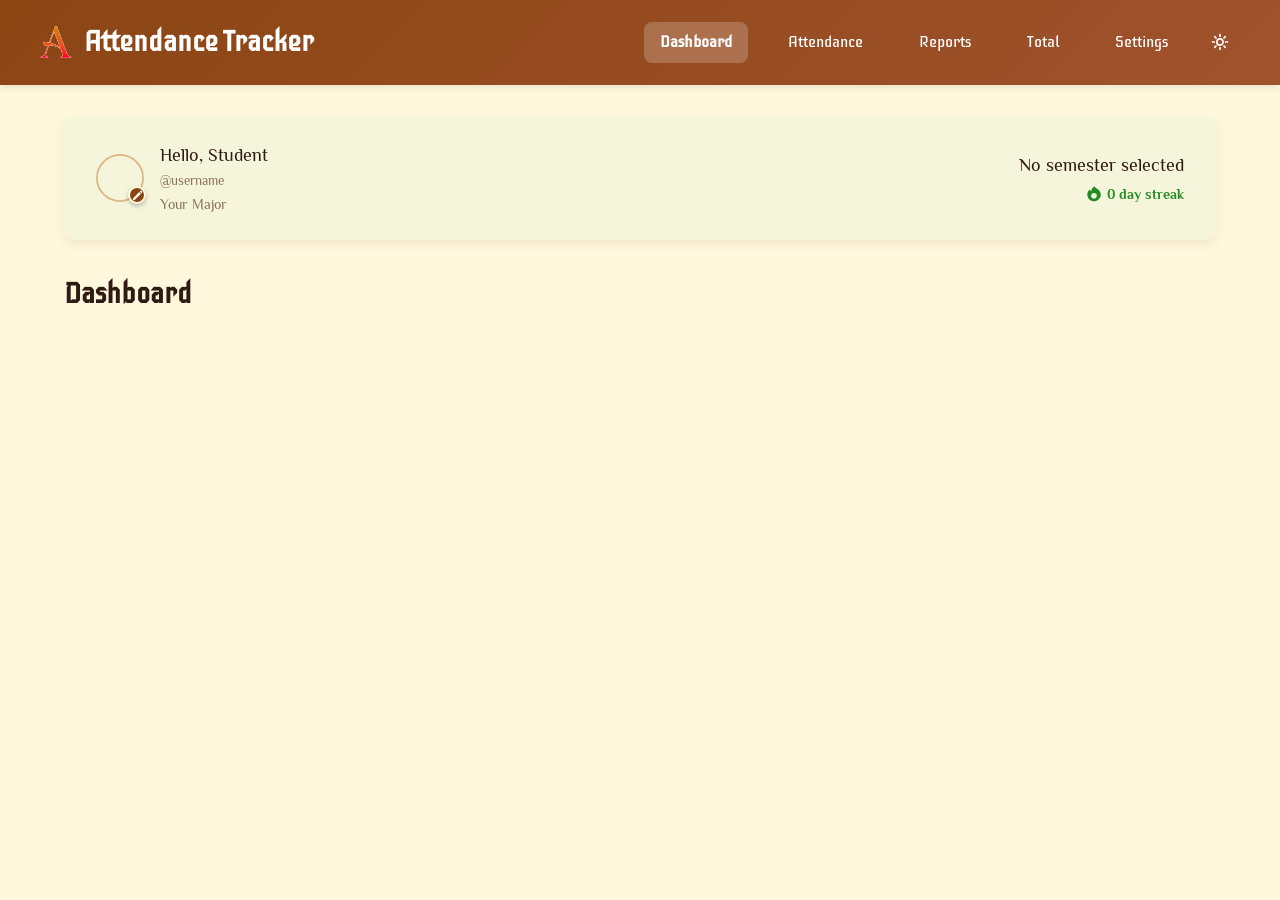
==== index.html @ 43f25cd9 "Add files via upload" ====
<!DOCTYPE html>
<html lang="en">

<head>
    <meta charset="UTF-8">
    <meta name="viewport" content="width=device-width, initial-scale=1.0">
    <title>Attendance Tracker</title>
    <link rel="icon" href="assets/att-logo.svg" type="image/svg">
    <link rel="icon" type="image/png" sizes="192x192" href="assets/att-logo.png">
    <link rel="preconnect" href="https://fonts.googleapis.com">
    <link rel="preconnect" href="https://fonts.gstatic.com" crossorigin>
    <link
        href="https://fonts.googleapis.com/css2?family=Iceberg&family=Philosopher:wght@400;700&family=Inter:wght@400;500;600;700&family=Roboto:wght@400;500;700&display=swap"
        rel="stylesheet">
    <link rel="stylesheet" href="https://cdnjs.cloudflare.com/ajax/libs/cropperjs/1.6.1/cropper.min.css">
    <link rel="stylesheet" href="styles.css">

    <!-- Social Media Preview Tags -->
    <meta property="og:site_name" content="Attendance Tracker">
    <meta property="og:title" content="Manage Your Studies Efficiently" />
    <meta property="og:description"
        content="Track your daily attendance, view weekly reports, and manage your semester progress with ease. A modern tool for students." />
    <meta property="og:image" content="https://attendancetracker-app.vercel.app/assets/preview.png" />
    <meta property="og:url" content="https://attendancetracker-app.vercel.app" />
    <meta property="og:type" content="website" />

    <meta name="twitter:card" content="summary_large_image">
    <meta name="twitter:title" content="Attendance Tracker">
    <meta name="twitter:description"
        content="Modern attendance tracking for students. Manage your subjects and reports in one place.">
    <meta name="twitter:image" content="https://attendancetracker-app.vercel.app/assets/preview.png">
</head>

<body>

    <header class="app-header">
        <div style="display: flex; align-items: center; gap: 0.75rem;">
            <img src="assets/att-logo.svg" alt="Logo" style="width: 32px; height: 32px;">
            <h1>Attendance Tracker</h1>
        </div>
        <div style="display: flex; align-items: center; gap: 1rem;">
            <button class="mobile-menu-toggle" id="mobile-menu-toggle" aria-label="Toggle menu" aria-expanded="false">
                <svg id="menu-icon" xmlns="http://www.w3.org/2000/svg" fill="none" viewBox="0 0 24 24" stroke-width="2"
                    stroke="currentColor" aria-hidden="true">
                    <path stroke-linecap="round" stroke-linejoin="round"
                        d="M3.75 6.75h16.5M3.75 12h16.5m-16.5 5.25h16.5" />
                </svg>
                <svg id="close-icon" xmlns="http://www.w3.org/2000/svg" fill="none" viewBox="0 0 24 24" stroke-width="2"
                    stroke="currentColor" style="display: none;" aria-hidden="true">
                    <path stroke-linecap="round" stroke-linejoin="round" d="M6 18L18 6M6 6l12 12" />
                </svg>
            </button>
            <nav class="app-nav">
                <a href="#" class="nav-link active" data-page="Dashboard">Dashboard</a>
                <a href="#" class="nav-link" data-page="Home">Attendance</a>
                <a href="#" class="nav-link" data-page="WeeklyReport">Reports</a>
                <a href="#" class="nav-link" data-page="Total">Total</a>
                <a href="#" class="nav-link" data-page="Settings">Settings</a>
            </nav>
            <button class="theme-toggle" id="theme-toggle" title="Toggle dark mode" aria-label="Toggle dark mode">
                <svg id="sun-icon" xmlns="http://www.w3.org/2000/svg" fill="none" viewBox="0 0 24 24" stroke-width="2"
                    stroke="currentColor" aria-hidden="true">
                    <path stroke-linecap="round" stroke-linejoin="round"
                        d="M12 3v2.25m6.364.386l-1.591 1.591M21 12h-2.25m-.386 6.364l-1.591-1.591M12 18.75V21m-4.773-4.227l-1.591 1.591M5.25 12H3m4.227-4.773L5.636 5.636M15.75 12a3.75 3.75 0 11-7.5 0 3.75 3.75 0 017.5 0z" />
                </svg>
                <svg id="moon-icon" xmlns="http://www.w3.org/2000/svg" fill="none" viewBox="0 0 24 24" stroke-width="2"
                    stroke="currentColor" style="display: none;" aria-hidden="true">
                    <path stroke-linecap="round" stroke-linejoin="round"
                        d="M21.752 15.002A9.718 9.718 0 0118 15.75c-5.385 0-9.75-4.365-9.75-9.75 0-1.33.266-2.597.748-3.752A9.753 9.753 0 003 11.25C3 16.635 7.365 21 12.75 21a9.753 9.753 0 009.002-5.998z" />
                </svg>
            </button>
        </div>
    </header>

    <div class="mobile-nav-overlay" id="mobile-nav-overlay"></div>

    <main>
        <div class="user-bar">
            <div class="user-id-card">
                <div class="avatar-container" id="header-avatar-container"
                    onclick="document.getElementById('profile-pic-input').click()">
                    <div id="header-avatar-preview" class="avatar-preview-small"></div>
                    <div class="avatar-edit-badge">
                        <svg xmlns="http://www.w3.org/2000/svg" viewBox="0 0 24 24" fill="currentColor"
                            style="width: 11px; height: 11px; display: block;">
                            <path
                                d="M21.731 2.269a2.625 2.625 0 00-3.712 0l-1.157 1.157 3.712 3.712 1.157-1.157a2.625 2.625 0 000-3.712zM19.513 8.199l-3.712-3.712-12.15 12.15a5.25 5.25 0 00-1.32 2.214l-.8 2.685a.75.75 0 00.933.933l2.685-.8a5.25 5.25 0 002.214-1.32L19.513 8.2z" />
                        </svg>
                    </div>
                </div>
                <div class="user-details">
                    <span class="user-info" id="user-info-name">Hello, Student</span>
                    <span class="user-username" id="user-info-username">@username</span>
                    <span class="user-major" id="user-info-major">Your Major</span>
                </div>
            </div>
            <input type="file" id="profile-pic-input" accept="image/*" style="display: none;">
            <div class="user-stats-bar">
                <span class="user-semester" id="user-info-semester">No semester selected</span>
                <span id="streak-display">
                    <svg xmlns="http://www.w3.org/2000/svg" viewBox="0 0 24 24" fill="currentColor"
                        style="width: 1.25em; height: 1.25em;">
                        <path fill-rule="evenodd"
                            d="M12.963 2.286a.75.75 0 00-1.071-.136 9.742 9.742 0 00-3.539 6.177 7.547 7.547 0 01-1.705-1.715.75.75 0 00-1.152-.082A9 9 0 1015.68 4.534a7.46 7.46 0 01-2.717-2.248zM15.75 14.25a3.75 3.75 0 11-7.5 0 3.75 3.75 0 017.5 0z"
                            clip-rule="evenodd" />
                    </svg>
                    0 day streak
                </span>
            </div>
        </div>

        <!-- Dashboard Page -->
        <div class="page active" data-page="Dashboard">
            <div class="page-header">
                <h2>Dashboard</h2>
            </div>
            <div class="dashboard-grid" id="dashboard-content">
                <!-- Dashboard content will be loaded here -->
            </div>
        </div>

        <!-- Attendance Page -->
        <div class="page" data-page="Home">
            <div class="page-header">
                <div class="custom-dropdown" id="date-selector-dropdown">
                    <div class="dropdown-selected" role="button" tabindex="0" aria-haspopup="listbox"
                        aria-expanded="false">
                        <span id="selected-date-display">Today</span>
                        <svg xmlns="http://www.w3.org/2000/svg" fill="none" viewBox="0 0 24 24" stroke-width="3"
                            stroke="currentColor" aria-hidden="true">
                            <path stroke-linecap="round" stroke-linejoin="round" d="m19.5 8.25-7.5 7.5-7.5-7.5" />
                        </svg>
                    </div>
                    <div class="dropdown-options" role="listbox" id="date-selector-options"></div>
                </div>
                <h2 id="home-day-title">Daily Attendance</h2>
            </div>
            <div class="page-content" id="home-content">
                <!-- Loading skeleton -->
                <div class="skeleton-loader">
                    <div class="skeleton-row"></div>
                    <div class="skeleton-row"></div>
                    <div class="skeleton-row"></div>
                </div>
            </div>
        </div>

        <!-- Weekly Report Page -->
        <div class="page" data-page="WeeklyReport">
            <div class="page-header">
                <div class="custom-dropdown" id="week-selector-dropdown">
                    <div class="dropdown-selected" role="button" tabindex="0" aria-haspopup="listbox"
                        aria-expanded="false">
                        <span id="selected-week-display">Week 1</span>
                        <svg xmlns="http://www.w3.org/2000/svg" fill="none" viewBox="0 0 24 24" stroke-width="3"
                            stroke="currentColor" aria-hidden="true">
                            <path stroke-linecap="round" stroke-linejoin="round" d="m19.5 8.25-7.5 7.5-7.5-7.5" />
                        </svg>
                    </div>
                    <div class="dropdown-options" role="listbox" id="week-selector-options"></div>
                </div>
                <h2>Weekly Report</h2>
            </div>
            <div class="page-content" id="weekly-report-content">
                <div class="skeleton-loader">
                    <div class="skeleton-row"></div>
                    <div class="skeleton-row"></div>
                    <div class="skeleton-row"></div>
                </div>
            </div>
        </div>

        <!-- Total Page -->
        <div class="page" data-page="Total">
            <div class="page-header">
                <h2>All Subjects</h2>
                <div style="display: flex; align-items: center; gap: 1rem;">
                    <div class="custom-dropdown" id="export-type-dropdown">
                        <div class="dropdown-selected" role="button" tabindex="0" aria-haspopup="listbox"
                            aria-expanded="false">
                            <span id="export-type-display">Export to Excel</span>
                            <svg xmlns="http://www.w3.org/2000/svg" fill="none" viewBox="0 0 24 24" stroke-width="3"
                                stroke="currentColor" aria-hidden="true">
                                <path stroke-linecap="round" stroke-linejoin="round" d="m19.5 8.25-7.5 7.5-7.5-7.5" />
                            </svg>
                        </div>
                        <div class="dropdown-options" role="listbox">
                            <div class="dropdown-option" data-value="weekly" role="option">Weekly Report</div>
                            <div class="dropdown-option" data-value="monthly" role="option">Monthly Report</div>
                            <div class="dropdown-option" data-value="semester" role="option">Full Semester</div>
                        </div>
                    </div>
                    <div class="total-header-row">
                    </div>
                </div>
            </div>
            <div class="page-content" id="total-content">
                <div class="skeleton-loader">
                    <div class="skeleton-row"></div>
                    <div class="skeleton-row"></div>
                    <div class="skeleton-row"></div>
                </div>
            </div>
        </div>

        <!-- Settings Page -->
        <div class="page" data-page="Settings">
            <div id="settings-content">
                <!-- Settings content will be loaded here -->
            </div>
        </div>
    </main>

    <!-- Modals -->
    <div class="modal-overlay" id="subject-modal" role="dialog" aria-labelledby="subject-modal-title" aria-modal="true">
        <div class="modal-content">
            <div class="modal-header">
                <h4 id="subject-modal-title">Add Subject</h4>
                <button type="button" class="modal-close-btn" data-modal-close="subject-modal"
                    onclick="window.modalManager.close('subject-modal')" aria-label="Close modal">&times;</button>
            </div>
            <div class="modal-body">
                <input type="hidden" id="subject-modal-id">
                <div class="form-group">
                    <label for="subject-modal-name">Subject Name</label>
                    <input type="text" id="subject-modal-name" class="form-input" placeholder="e.g., Mathematics"
                        autocomplete="off">
                </div>
                <div class="form-group">
                    <label>Day of Week</label>
                    <div class="custom-dropdown" id="subject-modal-day-dropdown">
                        <div class="dropdown-selected" role="button" tabindex="0" aria-haspopup="listbox"
                            aria-expanded="false">
                            <span id="subject-modal-day-display">Select a day...</span>
                            <svg xmlns="http://www.w3.org/2000/svg" fill="none" viewBox="0 0 24 24" stroke-width="3"
                                stroke="currentColor" aria-hidden="true">
                                <path stroke-linecap="round" stroke-linejoin="round" d="m19.5 8.25-7.5 7.5-7.5-7.5" />
                            </svg>
                        </div>
                        <div class="dropdown-options" role="listbox">
                            <div class="dropdown-option" data-value="Sunday" role="option">Sunday</div>
                            <div class="dropdown-option" data-value="Monday" role="option">Monday</div>
                            <div class="dropdown-option" data-value="Tuesday" role="option">Tuesday</div>
                            <div class="dropdown-option" data-value="Wednesday" role="option">Wednesday</div>
                            <div class="dropdown-option" data-value="Thursday" role="option">Thursday</div>
                            <div class="dropdown-option" data-value="Friday" role="option">Friday</div>
                            <div class="dropdown-option" data-value="Saturday" role="option">Saturday</div>
                        </div>
                    </div>
                </div>
            </div>
            <div class="modal-footer">
                <button type="button" class="btn" data-modal-close="subject-modal"
                    onclick="window.modalManager.close('subject-modal')">Cancel</button>
                <button class="btn btn-green" id="save-subject-btn">Save Subject</button>
            </div>
        </div>
    </div>

    <div class="modal-overlay" id="semester-modal" role="dialog" aria-labelledby="semester-modal-title"
        aria-modal="true">
        <div class="modal-content">
            <div class="modal-header">
                <h4 id="semester-modal-title">Add Semester</h4>
                <button type="button" class="modal-close-btn" data-modal-close="semester-modal"
                    onclick="window.modalManager.close('semester-modal')" aria-label="Close modal">&times;</button>
            </div>
            <div class="modal-body">
                <input type="hidden" id="semester-modal-id">
                <div class="form-group">
                    <label for="semester-modal-name">Semester Name</label>
                    <input type="text" id="semester-modal-name" class="form-input"
                        placeholder="e.g., Year 1, Semester I" autocomplete="off">
                </div>
                <div class="form-group">
                    <label>Start Date</label>
                    <div class="custom-date-picker" id="semester-start-date-picker">
                        <div class="date-picker-selected" role="button" tabindex="0">
                            <span id="semester-start-date-display">Select start date</span>
                            <svg xmlns="http://www.w3.org/2000/svg" fill="none" viewBox="0 0 24 24" stroke-width="2"
                                stroke="currentColor" style="width: 18px; height: 18px;" aria-hidden="true">
                                <path stroke-linecap="round" stroke-linejoin="round"
                                    d="M6.75 3v2.25M17.25 3v2.25M3 18.75V7.5a2.25 2.25 0 012.25-2.25h13.5A2.25 2.25 0 0121 7.5v11.25m-18 0A2.25 2.25 0 005.25 21h13.5a2.25 2.25 0 002.25-2.25m-18 0v-7.5A2.25 2.25 0 015.25 9h13.5a2.25 2.25 0 012.25 2.25v7.5" />
                            </svg>
                        </div>
                        <div class="date-picker-calendar">
                            <div class="calendar-header">
                                <button class="calendar-nav" id="start-prev-month"
                                    aria-label="Previous month">‹</button>
                                <div class="calendar-month-year" id="start-month-year"></div>
                                <button class="calendar-nav" id="start-next-month" aria-label="Next month">›</button>
                            </div>
                            <div class="calendar-grid" id="start-calendar-grid"></div>
                        </div>
                    </div>
                    <input type="hidden" id="semester-modal-start-date">
                </div>
                <div class="form-group">
                    <label>End Date</label>
                    <div class="custom-date-picker" id="semester-end-date-picker">
                        <div class="date-picker-selected" role="button" tabindex="0">
                            <span id="semester-end-date-display">Select end date</span>
                            <svg xmlns="http://www.w3.org/2000/svg" fill="none" viewBox="0 0 24 24" stroke-width="2"
                                stroke="currentColor" style="width: 18px; height: 18px;" aria-hidden="true">
                                <path stroke-linecap="round" stroke-linejoin="round"
                                    d="M6.75 3v2.25M17.25 3v2.25M3 18.75V7.5a2.25 2.25 0 012.25-2.25h13.5A2.25 2.25 0 0121 7.5v11.25m-18 0A2.25 2.25 0 005.25 21h13.5a2.25 2.25 0 002.25-2.25m-18 0v-7.5A2.25 2.25 0 015.25 9h13.5a2.25 2.25 0 012.25 2.25v7.5" />
                            </svg>
                        </div>
                        <div class="date-picker-calendar">
                            <div class="calendar-header">
                                <button class="calendar-nav" id="end-prev-month" aria-label="Previous month">‹</button>
                                <div class="calendar-month-year" id="end-month-year"></div>
                                <button class="calendar-nav" id="end-next-month" aria-label="Next month">›</button>
                            </div>
                            <div class="calendar-grid" id="end-calendar-grid"></div>
                        </div>
                    </div>
                    <input type="hidden" id="semester-modal-end-date">
                </div>
            </div>
            <div class="modal-footer">
                <button type="button" class="btn" data-modal-close="semester-modal"
                    onclick="window.modalManager.close('semester-modal')">Cancel</button>
                <button class="btn btn-green" id="save-semester-btn">Save Semester</button>
            </div>
        </div>
    </div>

    <div class="modal-overlay" id="auth-modal" role="dialog" aria-labelledby="auth-modal-title" aria-modal="true">
        <div class="modal-content">
            <div class="modal-header">
                <h4 id="auth-modal-title">Sign In</h4>
                <button type="button" class="modal-close-btn" data-modal-close="auth-modal"
                    onclick="window.modalManager.close('auth-modal')" aria-label="Close modal">&times;</button>
            </div>
            <div class="modal-body">
                <div class="auth-tabs" role="tablist">
                    <button class="auth-tab active" data-tab="signin" role="tab" aria-selected="true">Sign
                        In</button>
                    <button class="auth-tab" data-tab="signup" role="tab" aria-selected="false">Sign Up</button>
                </div>


                <div class="auth-form" id="signin-form" role="tabpanel">
                    <div class="form-group">
                        <label for="signin-email">Email or Username</label>
                        <input type="text" id="signin-email" class="form-input"
                            placeholder="Enter your email or username" required>
                    </div>
                    <div class="form-group">
                        <label for="signin-password">Password</label>
                        <input type="password" id="signin-password" class="form-input" placeholder="Password"
                            autocomplete="current-password">
                    </div>
                    <button class="btn btn-green" id="signin-btn" onclick="window.authService.handleSignIn()"
                        style="width: 100%; margin-top: 1rem;">Sign
                        In</button>
                    <p style="font-size: 0.8rem; color: var(--grey-text); text-align: center; margin-top: 0.5rem;">
                        By
                        signing in, you agree to our <a href="https://telegra.ph/TERMS-OF-SERVICE-11-17-3"
                            target="_blank" style="color: var(--primary);">Terms of Service</a> and <a
                            href="https://telegra.ph/PRIVACY-POLICY-11-17-295" target="_blank"
                            style="color: var(--primary);">Privacy Policy</a>.</p>

                    <div style="position: relative; text-align: center; margin: 1.5rem 0;">
                        <hr style="border: 0; border-top: 1px solid var(--border-color);">
                        <span
                            style="position: absolute; top: -10px; left: 50%; transform: translateX(-50%); background: var(--bg-color); padding: 0 0.5rem; color: var(--grey-text); font-size: 0.9rem;">OR</span>
                    </div>

                    <!-- Google Sign In Button (Sign In Only) -->
                    <button class="btn google-btn" onclick="window.authService.handleGoogleSignIn()"
                        style="width: 100%; display: flex; align-items: center; justify-content: center; gap: 0.75rem; background: white; color: #3c4043; border: 1px solid #dadce0; box-shadow: none; margin-bottom: 0.75rem;">
                        <svg xmlns="http://www.w3.org/2000/svg" viewBox="0 0 24 24" width="20" height="20">
                            <path
                                d="M22.56 12.25c0-.78-.07-1.53-.2-2.25H12v4.26h5.92c-.26 1.37-1.04 2.53-2.21 3.31v2.77h3.57c2.08-1.92 3.28-4.74 3.28-8.09z"
                                fill="#4285F4" />
                            <path
                                d="M12 23c2.97 0 5.46-.98 7.28-2.66l-3.57-2.77c-.98.66-2.23 1.06-3.71 1.06-2.86 0-5.29-1.93-6.16-4.53H2.18v2.84C3.99 20.53 7.7 23 12 23z"
                                fill="#34A853" />
                            <path
                                d="M5.84 14.09c-.22-.66-.35-1.36-.35-2.09s.13-1.43.35-2.09V7.07H2.18C1.43 8.55 1 10.22 1 12s.43 3.45 1.18 4.93l2.85-2.22.81-.62z"
                                fill="#FBBC05" />
                            <path
                                d="M12 5.38c1.62 0 3.06.56 4.21 1.64l3.15-3.15C17.45 2.09 14.97 1 12 1 7.7 1 3.99 3.47 2.18 7.07l3.66 2.84c.87-2.6 3.3-4.53 6.16-4.53z"
                                fill="#EA4335" />
                        </svg>
                        <span class="google-btn-text">Sign in with Google</span>
                    </button>

                    <!-- GitHub Sign In Button -->
                    <button class="btn github-btn" onclick="window.authService.handleGithubSignIn()"
                        style="width: 100%; display: flex; align-items: center; justify-content: center; gap: 0.75rem; background: #24292e; color: white; border: 1px solid #24292e; box-shadow: none;">
                        <svg xmlns="http://www.w3.org/2000/svg" viewBox="0 0 24 24" width="20" height="20"
                            fill="currentColor">
                            <path
                                d="M12 0c-6.626 0-12 5.373-12 12 0 5.302 3.438 9.8 8.207 11.387.599.111.793-.261.793-.577v-2.234c-3.338.726-4.033-1.416-4.033-1.416-.546-1.387-1.333-1.756-1.333-1.756-1.089-.745.083-.729.083-.729 1.205.084 1.839 1.237 1.839 1.237 1.07 1.834 2.807 1.304 3.492.997.107-.775.418-1.305.762-1.604-2.665-.305-5.467-1.334-5.467-5.931 0-1.311.469-2.381 1.236-3.221-.124-.303-.535-1.524.117-3.176 0 0 1.008-.322 3.301 1.23.957-.266 1.983-.399 3.003-.404 1.02.005 2.047.138 3.006.404 2.291-1.552 3.297-1.23 3.297-1.23.653 1.653.242 2.874.118 3.176.77.84 1.235 1.911 1.235 3.221 0 4.609-2.807 5.624-5.479 5.921.43.372.823 1.102.823 2.222v3.293c0 .319.192.694.801.576 4.765-1.589 8.199-6.086 8.199-11.386 0-6.627-5.373-12-12-12z" />
                        </svg>
                        <span class="github-btn-text">Sign in with GitHub</span>
                    </button>
                </div>

                <div class="auth-form" id="signup-form" style="display: none;" role="tabpanel">
                    <div class="form-group">
                        <label for="signup-name">Name</label>
                        <input type="text" id="signup-name" class="form-input" placeholder="Your Name"
                            autocomplete="name">
                    </div>
                    <div class="form-group">
                        <label for="signup-email">Email</label>
                        <input type="email" id="signup-email" class="form-input" placeholder="your@email.com"
                            autocomplete="email">
                    </div>
                    <div class="form-group">
                        <label for="signup-password">Password</label>
                        <input type="password" id="signup-password" class="form-input"
                            placeholder="Min 6 chars, 1 capital, 1 number" autocomplete="new-password">
                        <div id="password-strength" style="margin-top: 0.5rem; font-size: 0.9rem;"></div>
                    </div>
                    <button class="btn btn-green" id="signup-btn" onclick="window.authService.handleSignUp()"
                        style="width: 100%; margin-top: 1rem;">Create
                        Account</button>
                    <p style="font-size: 0.8rem; color: var(--grey-text); text-align: center; margin-top: 0.5rem;">
                        By
                        creating an account, you agree to our <a href="https://telegra.ph/TERMS-OF-SERVICE-11-17-3"
                            target="_blank" style="color: var(--primary);">Terms of Service</a> and <a
                            href="https://telegra.ph/PRIVACY-POLICY-11-17-295" target="_blank"
                            style="color: var(--primary);">Privacy Policy</a>.</p>
                </div>

            </div>
        </div>
    </div>

    <div class="modal-overlay" id="input-modal" role="dialog" aria-labelledby="input-modal-title" aria-modal="true">
        <div class="modal-content">
            <div class="modal-header">
                <h4 id="input-modal-title">Input Required</h4>
                <button type="button" class="modal-close-btn" data-modal-close="input-modal"
                    onclick="window.modalManager.close('input-modal')" aria-label="Close modal">&times;</button>
            </div>
            <div class="modal-body">
                <p id="input-modal-message"></p>
                <div class="form-group">
                    <input type="text" id="input-modal-field" class="form-input" placeholder="Enter value">
                    <div id="input-modal-validation" style="margin-top: 0.5rem; font-size: 0.9rem;"></div>
                </div>
            </div>
            <div class="modal-footer">
                <button type="button" class="btn" data-modal-close="input-modal"
                    onclick="window.modalManager.close('input-modal')">Cancel</button>
                <button class="btn btn-green" id="input-modal-confirm">Confirm</button>
            </div>
        </div>
    </div>

    <div class="modal-overlay" id="multi-input-modal" role="dialog" aria-labelledby="multi-input-modal-title"
        aria-modal="true">
        <div class="modal-content">
            <div class="modal-header">
                <h4 id="multi-input-modal-title">Input Required</h4>
                <button type="button" class="modal-close-btn" data-modal-close="multi-input-modal"
                    onclick="window.modalManager.close('multi-input-modal')" aria-label="Close modal">&times;</button>
            </div>
            <div class="modal-body" id="multi-input-modal-body">
                <!-- Dynamic fields injected here -->
            </div>
            <div class="modal-footer">
                <button type="button" class="btn" data-modal-close="multi-input-modal"
                    onclick="window.modalManager.close('multi-input-modal')">Cancel</button>
                <button class="btn btn-green" id="multi-input-modal-confirm">Confirm</button>
            </div>
        </div>
    </div>

    <div class="modal-overlay" id="onboarding-modal" role="dialog" aria-labelledby="onboarding-modal-title"
        aria-modal="true" data-backdrop="static">
        <div class="modal-content">
            <div class="modal-header">
                <h4 id="onboarding-modal-title">Complete Your Profile</h4>
                <!-- No close button to encourage completion -->
            </div>
            <div class="modal-body">
                <p style="margin-bottom: 1rem; color: var(--grey-text);">Please enter your details to continue.</p>
                <div class="form-group">
                    <label for="onboarding-name">Full Name</label>
                    <input type="text" id="onboarding-name" class="form-input" placeholder="Enter your full name">
                </div>
                <div class="form-group">
                    <label for="onboarding-major">Major</label>
                    <input type="text" id="onboarding-major" class="form-input" placeholder="e.g. Computer Science">
                </div>
            </div>
            <div class="modal-footer">
                <button class="btn btn-green" id="onboarding-save-btn" onclick="window.authService.handleSaveProfile()"
                    style="width: 100%;">Save & Continue</button>
            </div>
        </div>
    </div>

    <div class="modal-overlay" id="confirm-modal" role="dialog" aria-labelledby="confirm-modal-title" aria-modal="true">
        <div class="modal-content">
            <div class="modal-header">
                <h4 id="confirm-modal-title">Confirm Action</h4>
                <button type="button" class="modal-close-btn" onclick="window.modalManager.close('confirm-modal')"
                    aria-label="Close modal">&times;</button>
            </div>
            <div class="modal-body">
                <p id="confirm-modal-message"></p>
            </div>
            <div class="modal-footer">
                <button type="button" class="btn" data-modal-close="confirm-modal"
                    onclick="window.modalManager.close('confirm-modal')">Cancel</button>
                <button class="btn btn-red" id="confirm-modal-confirm">Confirm</button>
            </div>
        </div>
    </div>

    <div class="modal-overlay" id="report-modal" role="dialog" aria-labelledby="report-modal-title" aria-modal="true">
        <div class="modal-content">
            <div class="modal-header">
                <h4>Report a Problem</h4>
                <button type="button" class="modal-close-btn" data-modal-close="report-modal"
                    onclick="window.modalManager.close('report-modal')" aria-label="Close modal">&times;</button>
            </div>
            <div class="modal-body">
                <div class="form-group">
                    <label>Problem Type</label>
                    <div class="custom-dropdown" id="report-type-dropdown">
                        <div class="dropdown-selected" role="button" tabindex="0" aria-haspopup="listbox"
                            aria-expanded="false">
                            <span id="report-type-display">Select problem type...</span>
                            <svg xmlns="http://www.w3.org/2000/svg" fill="none" viewBox="0 0 24 24" stroke-width="3"
                                stroke="currentColor" aria-hidden="true">
                                <path stroke-linecap="round" stroke-linejoin="round" d="m19.5 8.25-7.5 7.5-7.5-7.5" />
                            </svg>
                        </div>
                        <div class="dropdown-options" role="listbox">
                            <div class="dropdown-option" data-value="Bug" role="option">Bug/Error</div>
                            <div class="dropdown-option" data-value="Crash" role="option">App Crash</div>
                            <div class="dropdown-option" data-value="Feature" role="option">Feature Request
                            </div>
                            <div class="dropdown-option" data-value="Other" role="option">Other</div>
                        </div>
                    </div>
                </div>
                <div class="form-group">
                    <label for="report-description">Description</label>
                    <textarea id="report-description" class="form-input" rows="4"
                        placeholder="Please describe the problem in detail..."
                        style="resize: vertical; min-height: 100px;"></textarea>
                </div>
            </div>
            <div class="modal-footer">
                <button type="button" class="btn" data-modal-close="report-modal"
                    onclick="window.modalManager.close('report-modal')">Cancel</button>
                <button class="btn btn-green" id="submit-report-btn">Submit Report</button>
            </div>
        </div>
    </div>

    <div class="modal-overlay" id="crop-modal" role="dialog" aria-labelledby="crop-modal-title" aria-modal="true">
        <div class="modal-content" style="max-width: 500px;">
            <div class="modal-header">
                <h4 id="crop-modal-title">Adjust Profile Picture</h4>
                <button type="button" class="modal-close-btn" data-modal-close="crop-modal"
                    onclick="window.modalManager.close('crop-modal')" aria-label="Close modal">&times;</button>
            </div>
            <div class="modal-body">
                <div class="crop-container" style="max-height: 400px; overflow: hidden; border-radius: 8px;">
                    <img id="crop-image" src="" alt="To crop" style="max-width: 100%;">
                </div>
            </div>
            <div class="modal-footer">
                <button type="button" class="btn" data-modal-close="crop-modal"
                    onclick="window.modalManager.close('crop-modal')">Cancel</button>
                <button class="btn btn-green" id="apply-crop-btn">Apply & Save</button>
            </div>
        </div>
    </div>

    <div id="loading-overlay"
        style="display: none; position: fixed; top: 0; left: 0; width: 100%; height: 100%; background: rgba(0, 0, 0, 0.3); z-index: 3000; align-items: center; justify-content: center;">
        <div
            style="background: var(--light-grey); padding: 2rem; border-radius: var(--border-radius); text-align: center; box-shadow: var(--shadow);">
            <div class="cute-loader"></div>
            <div style="margin-top: 1rem; color: var(--dark-text); font-weight: 500;">Processing...</div>
        </div>
        <!-- FAB for quick attendance -->
        <button class="fab" id="quick-attendance-fab" title="Quick mark all present" aria-label="Quick mark all present"
            style="display: none;">
            <svg xmlns="http://www.w3.org/2000/svg" fill="none" viewBox="0 0 24 24" stroke-width="2.5"
                stroke="currentColor">
                <path stroke-linecap="round" stroke-linejoin="round" d="m4.5 12.75 6 6 9-13.5" />
            </svg>
        </button>

        <!-- External libraries -->
        <script src="https://cdn.sheetjs.com/xlsx-0.20.1/package/dist/xlsx.full.min.js"></script>
        <script src="https://cdnjs.cloudflare.com/ajax/libs/cropperjs/1.6.1/cropper.min.js"></script>
        <script src="assets/clickspark.js"></script>
        <script src="assets/floating-lines.js"></script>
        <script src="assets/prism-background.js"></script>
        <script src="assets/aurora-background.js"></script>
        <script src="assets/snowfall-background.js"></script>

        <!-- Firebase -->
        <script type="module">
            import { initializeApp } from "https://www.gstatic.com/firebasejs/11.6.1/firebase-app.js";
            import { getAuth } from "https://www.gstatic.com/firebasejs/11.6.1/firebase-auth.js";
            import { getFirestore } from "https://www.gstatic.com/firebasejs/11.6.1/firebase-firestore.js";

            const firebaseConfig = {
                apiKey: "AIzaSyDsuGdds2KAY-SsBtf3oiFpANohU30ArUU",
                authDomain: "attracker-unique-lisa.firebaseapp.com",
                projectId: "attracker-unique-lisa",
                storageBucket: "attracker-unique-lisa.firebasestorage.app",
                messagingSenderId: "19799307034",
                appId: "1:19799307034:web:c3009fbf189669a09872a3",
                measurementId: "G-ZKLDNEW47V"
            };

            const app = initializeApp(firebaseConfig);
            window.firebaseAuth = getAuth(app);
            window.firebaseDb = getFirestore(app);
        </script>

        <!-- Backgrounds -->
        <script src="assets/floating-lines.js"></script>
        <script src="assets/live-backgrounds.js"></script>

        <!-- App modules -->
        <script type="module" src="utils/constants.js"></script>
        <script type="module" src="utils/helpers.js"></script>
        <script type="module" src="utils/validation.js"></script>
        <script type="module" src="services/attendance-service.js"></script>
        <script type="module" src="services/auth-service.js"></script>
        <script type="module" src="services/notification-service.js"></script>
        <script type="module" src="ui/toast-manager.js"></script>
        <script type="module" src="ui/modal-manager.js"></script>
        <script type="module" src="ui/theme-manager.js"></script>
        <script type="module" src="ui/dropdown-manager.js"></script>
        <script type="module" src="ui/skeleton-loader.js"></script>
        <script type="module" src="pages/dashboard-page.js"></script>
        <script type="module" src="pages/home-page.js"></script>
        <script type="module" src="pages/weekly-report-page.js"></script>
        <script type="module" src="pages/total-page.js"></script>
        <script type="module" src="pages/settings-page.js"></script>
        <script type="module" src="ui/navigation-manager.js"></script>
        <script type="module" src="app.js"></script>
</body>

</html>
---- styles.css ----
/* styles.css - Complete Attendance Tracker Styles */

/* ============================================
   CSS VARIABLES & THEME
   ============================================ */
:root {
    --primary: #8B4513;
    --primary-light: #A0522D;
    --primary-dark: #654321;
    --secondary: #D2691E;
    --accent: #CD853F;
    --light-grey: #F5F5DC;
    --bg-color: #FFF8DC;
    --dark-text: #2F1B14;
    --grey-text: #8B7355;
    --light-text: #ffffff;
    --green: #228B22;
    --green-dark: #006400;
    --red: #B22222;
    --red-dark: #8B0000;
    --blue-accent: #4682B4;
    --blue-accent-dark: #2F4F4F;
    --yellow: #DAA520;
    --yellow-dark: #B8860B;
    --border-color: #DEB887;
    --popup-bg: rgba(245, 245, 220, 0.9);
    /* Beige translucent */
    --border-radius: 12px;
    --shadow: 0 4px 12px rgba(139, 69, 19, 0.1);
    --transition: all 0.3s ease;
}

[data-theme="dark"] {
    --primary: #A0522D;
    --primary-light: #CD853F;
    --primary-dark: #8B4513;
    --secondary: #F4A460;
    --accent: #DEB887;
    --light-grey: #2C2C2C;
    --bg-color: #1A1A1A;
    --dark-text: #E5E5E5;
    --grey-text: #B0B0B0;
    --light-text: #ffffff;
    --green: #32CD32;
    --green-dark: #228B22;
    --red: #FF6B6B;
    --red-dark: #DC143C;
    --blue-accent: #87CEEB;
    --blue-accent-dark: #4682B4;
    --yellow: #FFD700;
    --yellow-dark: #FFA500;
    --border-color: #404040;
    --popup-bg: rgba(44, 44, 44, 0.9);
    /* Dark grey translucent */
    --shadow: 0 4px 12px rgba(0, 0, 0, 0.3);
}

/* Color Schemes */
[data-color-scheme="ocean"] {
    --primary: #2E86AB;
    --primary-light: #3498DB;
    --primary-dark: #1B5E7F;
    --secondary: #3498DB;
    --accent: #5DADE2;
}

[data-color-scheme="forest"] {
    --primary: #2D5016;
    --primary-light: #4A7C59;
    --primary-dark: #1E3A0F;
    --secondary: #8FBC8F;
    --accent: #98D8C8;
}

[data-color-scheme="sunset"] {
    --primary: #D2691E;
    --primary-light: #FF7F50;
    --primary-dark: #A0522D;
    --secondary: #FF6347;
    --accent: #FFA07A;
}

[data-color-scheme="glass"] {
    --primary: #5227ff;
    --primary-light: #7c4dff;
    --primary-dark: #3f1dcb;
    --secondary: rgba(82, 39, 255, 0.8);
    --accent: rgba(124, 77, 255, 0.6);
    --light-grey: rgba(255, 255, 255, 0.2);
    --popup-bg: rgba(82, 39, 255, 0.4);
    /* Glass purple */
    --bg-color: linear-gradient(135deg, #667eea 0%, #764ba2 100%);
    --dark-text: #ffffff;
    --grey-text: rgba(255, 255, 255, 0.7);
    --light-text: #ffffff;
    --border-color: rgba(255, 255, 255, 0.2);
    --shadow: 0 8px 32px rgba(31, 38, 135, 0.37);
}

[data-color-scheme="glass"] body {
    background: linear-gradient(135deg, #667eea 0%, #764ba2 100%);
    background-attachment: fixed;
}

[data-color-scheme="glass"] .app-header,
[data-color-scheme="glass"] .user-bar,
[data-color-scheme="glass"] .data-row,
[data-color-scheme="glass"] .settings-section,
[data-color-scheme="glass"] .modal-content {
    background: rgba(255, 255, 255, 0.25);
    backdrop-filter: blur(16px);
    border: 1px solid rgba(255, 255, 255, 0.3);
    box-shadow: 0 8px 32px rgba(0, 0, 0, 0.1);
}

[data-color-scheme="crimson"] {
    --primary: #dc2626;
    --primary-light: #ef4444;
    --primary-dark: #b91c1c;
}

[data-color-scheme="violet"] {
    --primary: #7c3aed;
    --primary-light: #8b5cf6;
    --primary-dark: #6d28d9;
}

[data-color-scheme="emerald"] {
    --primary: #059669;
    --primary-light: #10b981;
    --primary-dark: #047857;
}

[data-color-scheme="festive"] {
    --primary: #c41e3a;
    --primary-light: #dc143c;
    --primary-dark: #8b0000;
    --secondary: #228b22;
    --accent: #ffd700;
    --green: #228b22;
    --red: #c41e3a;
    --yellow: #ffd700;
}

[data-color-scheme="festive"] .app-header {
    background: linear-gradient(135deg, #c41e3a 0%, #228b22 50%, #8b0000 100%);
}

[data-color-scheme="festive"] .bulk-attendance-card {
    background: linear-gradient(135deg, #c41e3a 0%, #228b22 100%);
}

/* Font Settings */
[data-font="inter"] * {
    font-family: 'Inter', -apple-system, BlinkMacSystemFont, sans-serif !important;
}

[data-font="roboto"] * {
    font-family: 'Roboto', -apple-system, BlinkMacSystemFont, sans-serif !important;
}

[data-font="philosopher"] * {
    font-family: 'Philosopher', serif !important;
}

.app-header h1,
h2,
h3,
h4,
.nav-link {
    font-family: 'Iceberg', serif !important;
}

/* ============================================
   BASE STYLES
   ============================================ */
.icon-svg {
    width: 1em;
    height: 1em;
    display: inline-block;
    vertical-align: middle;
}

* {
    box-sizing: border-box;
    margin: 0;
    padding: 0;
}

::-webkit-scrollbar {
    width: 8px;
    height: 8px;
}

::-webkit-scrollbar-track {
    background: var(--light-grey);
}

::-webkit-scrollbar-thumb {
    background: var(--grey-text);
    border-radius: 4px;
}

::-webkit-scrollbar-thumb:hover {
    background: var(--primary);
}

body {
    font-family: 'Philosopher', -apple-system, BlinkMacSystemFont, "Segoe UI", Roboto, sans-serif;
    background-color: var(--bg-color);
    color: var(--dark-text);
    line-height: 1.6;
    -webkit-font-smoothing: antialiased;
    -moz-osx-font-smoothing: grayscale;
    transition: background-color 0.3s ease, color 0.3s ease;
}

/* ============================================
   HEADER & NAVIGATION
   ============================================ */
.app-header {
    background: linear-gradient(135deg, var(--primary) 0%, var(--primary-light) 100%);
    color: var(--light-text);
    padding: 1.25rem 2.5rem;
    display: flex;
    justify-content: space-between;
    align-items: center;
    box-shadow: 0 2px 8px rgba(0, 0, 0, 0.1);
    position: sticky;
    top: 0;
    z-index: 1100;
}

.app-header h1 {
    font-size: 1.75rem;
    font-weight: 600;
    margin: 0;
}

.app-nav {
    display: flex;
    gap: 1.5rem;
}

.nav-link {
    color: var(--light-text);
    text-decoration: none;
    font-size: 1rem;
    font-weight: 500;
    padding: 0.5rem 1rem;
    border-radius: 8px;
    transition: var(--transition);
    position: relative;
}

.nav-link:hover {
    background: rgba(255, 255, 255, 0.1);
    transform: translateY(-2px);
}

.nav-link.active {
    background: rgba(255, 255, 255, 0.2);
    font-weight: 700;
}

.theme-toggle {
    background: none;
    border: none;
    color: var(--light-text);
    cursor: pointer;
    padding: 0.5rem;
    border-radius: 50%;
    transition: var(--transition);
    display: flex;
    align-items: center;
    justify-content: center;
    width: 40px;
    height: 40px;
}

.theme-toggle:hover {
    background: rgba(255, 255, 255, 0.1);
    transform: scale(1.1) rotate(15deg);
}

.mobile-menu-toggle {
    display: none;
    background: none;
    border: none;
    color: var(--light-text);
    cursor: pointer;
    padding: 0.5rem;
    border-radius: 8px;
    transition: var(--transition);
    align-items: center;
    justify-content: center;
    width: 40px;
    height: 40px;
    z-index: 1200;
}

.mobile-menu-toggle:hover {
    background: rgba(255, 255, 255, 0.1);
}

.mobile-nav-overlay {
    position: fixed;
    top: 0;
    left: 0;
    width: 100%;
    height: 100%;
    background: rgba(0, 0, 0, 0.4);
    backdrop-filter: blur(8px);
    z-index: 1050;
    opacity: 0;
    pointer-events: none;
    transition: opacity 0.3s ease;
}

.mobile-nav-overlay.visible {
    opacity: 1;
    pointer-events: auto;
}

.theme-toggle svg {
    width: 20px;
    height: 20px;
}

/* ============================================
   MAIN CONTENT
   ============================================ */
main {
    max-width: 1200px;
    margin: 0 auto;
    padding: 2rem 1.5rem;
}

.user-bar {
    background-color: var(--light-grey);
    padding: 1.5rem 2rem;
    border-radius: var(--border-radius);
    display: flex;
    justify-content: space-between;
    align-items: center;
    font-size: 1.1rem;
    font-weight: 500;
    margin-bottom: 2rem;
    box-shadow: var(--shadow);
    transition: var(--transition);
}

.user-bar:hover {
    transform: translateY(-2px);
    box-shadow: 0 6px 20px rgba(0, 0, 0, 0.15);
}

.user-major {
    color: var(--grey-text);
    font-size: 0.85rem;
}

.user-id-card {
    display: flex;
    align-items: center;
    gap: 1rem;
}

.user-details {
    display: flex;
    flex-direction: column;
    gap: 0.15rem;
}

.user-username {
    font-size: 0.8rem;
    color: var(--grey-text);
}

.user-stats-bar {
    text-align: right;
    display: flex;
    flex-direction: column;
    gap: 0.25rem;
}

#streak-display {
    color: var(--green);
    font-weight: 600;
    font-size: 0.9rem;
    display: flex;
    align-items: center;
    gap: 0.25rem;
    justify-content: flex-end;
}

.avatar-container {
    position: relative;
    width: 48px;
    height: 48px;
    border-radius: 50%;
    cursor: pointer;
    background: var(--light-grey);
    border: 2px solid var(--border-color);
    transition: var(--transition);
    display: flex;
    align-items: center;
    justify-content: center;
    flex-shrink: 0;
}

.avatar-container:hover {
    transform: scale(1.05);
}

.avatar-preview-small {
    width: 100%;
    height: 100%;
    border-radius: 50%;
    background-size: cover;
    background-position: center;
    display: flex;
    align-items: center;
    justify-content: center;
    overflow: hidden;
    background-color: var(--light-grey);
}

.avatar-preview-small svg {
    width: 28px;
    height: 28px;
    color: var(--grey-text);
    display: block;
}

.avatar-edit-badge {
    position: absolute;
    bottom: -4px;
    right: -4px;
    background: var(--primary);
    color: white;
    width: 18px;
    height: 18px;
    border-radius: 50%;
    display: flex;
    align-items: center;
    justify-content: center;
    border: 2px solid var(--bg-color);
    box-shadow: 0 2px 4px rgba(0, 0, 0, 0.25);
    z-index: 2;
    transition: var(--transition);
}

.avatar-container:hover .avatar-edit-badge {
    background: var(--primary-light);
    transform: scale(1.1);
}

.settings-avatar-row {
    display: flex;
    align-items: center;
    gap: 1.5rem;
    margin-bottom: 1.5rem;
}

.avatar-preview-large {
    width: 90px;
    height: 90px;
    border-radius: 50%;
    background-size: cover;
    background-position: center;
    background-color: var(--light-grey);
    border: 3px solid var(--primary);
    display: flex;
    align-items: center;
    justify-content: center;
    overflow: hidden;
    box-shadow: 0 4px 12px rgba(0, 0, 0, 0.1);
}

.avatar-preview-large svg {
    width: 56px;
    height: 56px;
    color: var(--grey-text);
    display: block;
}

.username-input-group {
    display: flex;
    gap: 0.5rem;
}

.username-input-group .form-input {
    flex: 1;
}

.username-status {
    font-size: 0.8rem;
    margin-top: 0.25rem;
}

.username-status.success {
    color: var(--green);
}

.username-status.error {
    color: var(--red);
}

.crop-container {
    width: 100%;
    background: #000;
}

/* ============================================
   PAGE TRANSITIONS
   ============================================ */
.page {
    display: none;
    opacity: 0;
    transform: translateY(20px);
    transition: opacity 0.3s ease, transform 0.3s ease;
}

.page.active {
    display: block;
    animation: fadeInUp 0.4s ease forwards;
}

@keyframes fadeInUp {
    from {
        opacity: 0;
        transform: translateY(20px);
    }

    to {
        opacity: 1;
        transform: translateY(0);
    }
}

.page-header {
    display: flex;
    justify-content: space-between;
    align-items: center;
    margin-bottom: 1.5rem;
    flex-wrap: wrap;
    gap: 1rem;
}

.page-header h2 {
    font-size: 1.75rem;
    font-weight: 600;
    color: var(--dark-text);
}

/* ============================================
   DASHBOARD STYLES
   ============================================ */
.dashboard-grid {
    display: flex;
    flex-direction: column;
    gap: 2rem;
}

.dashboard-header {
    display: flex;
    justify-content: space-between;
    align-items: center;
    margin-bottom: 2rem;
}

.dashboard-header h3 {
    font-size: 1.5rem;
    font-weight: 600;
}

.dashboard-date {
    color: var(--grey-text);
    font-size: 0.95rem;
}

.stats-grid {
    display: grid;
    grid-template-columns: repeat(auto-fit, minmax(200px, 1fr));
    gap: 1.5rem;
    margin-bottom: 2rem;
}

.stat-card {
    background: var(--light-grey);
    padding: 1.5rem;
    border-radius: var(--border-radius);
    box-shadow: var(--shadow);
    display: flex;
    align-items: center;
    gap: 1rem;
    transition: var(--transition);
    border-left: 4px solid var(--primary);
}

.stat-card:hover {
    transform: translateY(-4px);
    box-shadow: 0 8px 24px rgba(0, 0, 0, 0.15);
}

.stat-card-primary {
    border-left-color: var(--primary);
}

.stat-card-success {
    border-left-color: var(--green);
}

.stat-card-info {
    border-left-color: var(--blue-accent);
}

.stat-card-warning {
    border-left-color: var(--yellow-dark);
}

.stat-icon {
    font-size: 2.5rem;
    filter: drop-shadow(0 2px 4px rgba(0, 0, 0, 0.1));
    display: flex;
    align-items: center;
}

.stat-icon svg {
    width: 1em;
    height: 1em;
}

.stat-content {
    flex: 1;
}

.stat-value {
    font-size: 2rem;
    font-weight: 700;
    color: var(--dark-text);
    line-height: 1;
}

.stat-label {
    font-size: 0.9rem;
    color: var(--grey-text);
    margin-top: 0.25rem;
}

.dashboard-section {
    background: var(--light-grey);
    padding: 1.5rem;
    border-radius: var(--border-radius);
    box-shadow: var(--shadow);
    margin-bottom: 1.5rem;
}

.section-header {
    display: flex;
    justify-content: space-between;
    align-items: center;
    margin-bottom: 1rem;
}

.section-header h3 {
    font-size: 1.3rem;
    font-weight: 600;
}

.section-badge {
    background: var(--primary);
    color: white;
    padding: 0.25rem 0.75rem;
    border-radius: 12px;
    font-size: 0.85rem;
    font-weight: 600;
}

.section-badge-warning {
    background: var(--red);
}

.todays-subjects {
    display: flex;
    flex-direction: column;
    gap: 0.75rem;
}

.subject-item {
    display: flex;
    align-items: center;
    gap: 1rem;
    padding: 1rem;
    background: var(--bg-color);
    border-radius: 8px;
    transition: var(--transition);
}

.subject-item:hover {
    transform: translateX(4px);
}

.subject-status-indicator {
    width: 8px;
    height: 8px;
    border-radius: 50%;
    flex-shrink: 0;
}

.subject-item.status-present .subject-status-indicator {
    background: var(--green);
}

.subject-item.status-absent .subject-status-indicator {
    background: var(--red);
}

.subject-item.status-permission .subject-status-indicator {
    background: var(--blue-accent);
}

.subject-item.status-late .subject-status-indicator {
    background: var(--yellow);
}

.subject-item.status-pending .subject-status-indicator {
    background: var(--grey-text);
}

.subject-name {
    flex: 1;
    font-weight: 600;
}

.subject-status {
    font-size: 0.9rem;
    color: var(--grey-text);
}

.warnings-list {
    display: flex;
    flex-direction: column;
    gap: 0.75rem;
}

.warning-item {
    display: flex;
    gap: 1rem;
    padding: 1rem;
    background: var(--bg-color);
    border-radius: 8px;
    border-left: 3px solid var(--red);
}

.warning-icon {
    font-size: 1.5rem;
    display: flex;
    align-items: center;
}

.warning-icon svg {
    width: 1em;
    height: 1em;
}

.warning-content {
    flex: 1;
}

.warning-subject {
    font-weight: 600;
    margin-bottom: 0.25rem;
}

.warning-status {
    font-weight: 600;
    margin-bottom: 0.25rem;
}

.warning-details {
    font-size: 0.9rem;
    color: var(--grey-text);
}

.activity-list {
    display: flex;
    flex-direction: column;
    gap: 0.5rem;
}

.activity-item {
    display: flex;
    align-items: center;
    gap: 1rem;
    padding: 0.75rem;
    background: var(--bg-color);
    border-radius: 8px;
    transition: var(--transition);
}

.activity-item:hover {
    transform: translateX(4px);
}

.activity-indicator {
    width: 10px;
    height: 10px;
    border-radius: 50%;
    flex-shrink: 0;
}

.activity-indicator.status-present {
    background: var(--green);
}

.activity-indicator.status-absent {
    background: var(--red);
}

.activity-indicator.status-permission {
    background: var(--blue-accent);
}

.activity-indicator.status-late {
    background: var(--yellow);
}

.activity-content {
    flex: 1;
}

.activity-subject {
    font-weight: 600;
    margin-bottom: 0.125rem;
}

.activity-date {
    font-size: 0.85rem;
    color: var(--grey-text);
}

.activity-status {
    font-size: 0.9rem;
    font-weight: 600;
    padding: 0.25rem 0.75rem;
    border-radius: 12px;
}

.activity-status.status-present {
    background: rgba(34, 139, 34, 0.1);
    color: var(--green-dark);
}

.activity-status.status-absent {
    background: rgba(178, 34, 34, 0.1);
    color: var(--red-dark);
}

.activity-status.status-permission {
    background: rgba(70, 130, 180, 0.1);
    color: var(--blue-accent-dark);
}

.activity-status.status-late {
    background: rgba(218, 165, 32, 0.1);
    color: var(--yellow-dark);
}

/* ============================================
   DATA ROWS & ATTENDANCE
   ============================================ */
.data-row {
    background-color: var(--light-grey);
    display: flex;
    justify-content: space-between;
    align-items: center;
    padding: 1rem 1.5rem;
    margin-bottom: 1rem;
    border-radius: var(--border-radius);
    box-shadow: var(--shadow);
    font-size: 1.1rem;
    font-weight: 500;
    opacity: 0;
    transform: translateX(-20px);
    animation: slideInLeft 0.4s ease forwards;
    transition: var(--transition);
}

.data-row:hover {
    transform: translateX(4px);
    box-shadow: 0 6px 20px rgba(0, 0, 0, 0.15);
}

.data-row-completed {
    opacity: 0.7;
}

@keyframes slideInLeft {
    to {
        opacity: 1;
        transform: translateX(0);
    }
}

.subject-info {
    display: flex;
    align-items: center;
    gap: 0.75rem;
}

.subject-info-detailed {
    flex: 1;
}

.subject-header {
    display: flex;
    align-items: center;
    gap: 0.5rem;
    margin-bottom: 0.25rem;
}

.subject-name-large {
    font-weight: 600;
    font-size: 1.1rem;
}

.subject-day-badge {
    background: var(--primary);
    color: white;
    padding: 0.125rem 0.5rem;
    border-radius: 8px;
    font-size: 0.75rem;
    font-weight: 600;
}

.subject-status-row {
    display: flex;
    gap: 1rem;
    font-size: 0.9rem;
}

.subject-warning {
    font-weight: 600;
}

.subject-percentage {
    font-weight: 600;
}

.subject-marked-badge {
    background: var(--green);
    color: white;
    padding: 0.125rem 0.5rem;
    border-radius: 8px;
    font-size: 0.75rem;
    font-weight: 600;
    animation: fadeIn 0.3s ease;
}

.subject-row-right {
    display: flex;
    align-items: center;
    gap: 0.75rem;
}

.data-row-right {
    display: flex;
    align-items: center;
    gap: 0.75rem;
}

/* ============================================
   BULK ATTENDANCE CARD
   ============================================ */
.bulk-attendance-card {
    background: linear-gradient(135deg, var(--primary-light) 0%, var(--primary) 100%);
    padding: 1.5rem;
    border-radius: var(--border-radius);
    margin-bottom: 1.5rem;
    box-shadow: var(--shadow);
    color: white;
}

.bulk-header {
    display: flex;
    align-items: center;
    gap: 0.75rem;
    margin-bottom: 1rem;
}

.bulk-icon {
    font-size: 1.5rem;
    display: flex;
    align-items: center;
}

/* ============================================
   CUSTOM TIME PICKER
   ============================================ */
.bulk-icon svg {
    width: 1em;
    height: 1em;
}

.bulk-title {
    font-weight: 600;
    font-size: 1.1rem;
    flex: 1;
}

.bulk-badge {
    background: rgba(255, 255, 255, 0.2);
    padding: 0.25rem 0.75rem;
    border-radius: 12px;
    font-size: 0.85rem;
    font-weight: 600;
}

.bulk-actions {
    display: flex;
    flex-wrap: wrap;
    gap: 0.75rem;
}

.bulk-btn {
    flex: 1 1 calc(50% - 0.375rem);
    min-width: 120px;
    padding: 0.75rem 0.75rem;
    border: 2px solid white;
    border-radius: 8px;
    background: rgba(255, 255, 255, 0.1);
    color: white;
    font-weight: 600;
    font-size: 0.9rem;
    cursor: pointer;
    transition: var(--transition);
    display: flex;
    align-items: center;
    justify-content: center;
    gap: 0.4rem;
}

.bulk-btn:hover {
    background: white;
    color: var(--primary);
    transform: translateY(-2px);
}

.bulk-btn-icon {
    font-size: 1rem;
}

/* ============================================
   WEEKLY REPORT STYLES
   ============================================ */
.weekly-stats-grid {
    display: grid;
    grid-template-columns: repeat(auto-fit, minmax(200px, 1fr));
    gap: 1rem;
    margin-bottom: 2rem;
}

.stat-row {
    margin-bottom: 0;
}

.week-summary {
    display: grid;
    grid-template-columns: repeat(auto-fit, minmax(250px, 1fr));
    gap: 1.5rem;
    margin-bottom: 2rem;
}

.summary-card {
    background: var(--light-grey);
    padding: 1.5rem;
    border-radius: var(--border-radius);
    box-shadow: var(--shadow);
    display: flex;
    align-items: center;
    gap: 1rem;
    transition: var(--transition);
}

.summary-card:hover {
    transform: translateY(-4px);
    box-shadow: 0 8px 24px rgba(0, 0, 0, 0.15);
}

.summary-icon {
    font-size: 3rem;
}

.summary-value {
    font-size: 2rem;
    font-weight: 700;
    color: var(--dark-text);
}

.summary-label {
    font-size: 0.9rem;
    color: var(--grey-text);
}

.warnings-grid {
    display: grid;
    grid-template-columns: repeat(auto-fill, minmax(300px, 1fr));
    gap: 1rem;
}

.warning-card {
    background: var(--light-grey);
    padding: 1.25rem;
    border-radius: var(--border-radius);
    box-shadow: var(--shadow);
    transition: var(--transition);
}

.warning-card:hover {
    transform: translateY(-2px);
    box-shadow: 0 6px 20px rgba(0, 0, 0, 0.15);
}

.warning-card-header {
    display: flex;
    justify-content: space-between;
    align-items: center;
    margin-bottom: 1rem;
}

.warning-subject-name {
    font-weight: 600;
    font-size: 1.1rem;
}

.warning-status-badge {
    padding: 0.25rem 0.75rem;
    border-radius: 12px;
    font-size: 0.8rem;
    font-weight: 600;
    color: white;
}

.warning-stats {
    display: flex;
    gap: 1rem;
}

.warning-stat {
    display: flex;
    flex-direction: column;
    align-items: center;
}

.warning-stat-value {
    font-size: 1.5rem;
    font-weight: 700;
    color: var(--dark-text);
}

.warning-stat-label {
    font-size: 0.8rem;
    color: var(--grey-text);
}

/* ============================================
   BUTTONS
   ============================================ */
.btn {
    background: linear-gradient(135deg, var(--primary) 0%, var(--primary-light) 100%);
    color: var(--light-text);
    padding: 0.75rem 1.5rem;
    border-radius: 25px;
    border: none;
    cursor: pointer;
    font-size: 0.95rem;
    font-weight: 600;
    font-family: inherit;
    transition: var(--transition);
    box-shadow: 0 4px 12px rgba(0, 0, 0, 0.1);
}

.btn:hover {
    transform: translateY(-2px);
    box-shadow: 0 6px 16px rgba(0, 0, 0, 0.15);
}

.btn:active {
    transform: translateY(0);
}

.btn-primary {
    background: linear-gradient(135deg, var(--primary) 0%, var(--primary-light) 100%);
}

.btn-green {
    background: linear-gradient(135deg, var(--green) 0%, var(--green-dark) 100%);
}

.btn-red {
    background: linear-gradient(135deg, var(--red) 0%, var(--red-dark) 100%);
}

.tick-btn {
    background-color: var(--green);
    border: none;
    border-radius: 50%;
    width: 44px;
    height: 44px;
    color: white;
    font-size: 20px;
    font-weight: bold;
    cursor: pointer;
    display: flex;
    align-items: center;
    justify-content: center;
    transition: var(--transition);
    flex-shrink: 0;
}

.tick-btn:hover:not(:disabled) {
    background-color: var(--green-dark);
    transform: scale(1.1);
    box-shadow: 0 4px 12px rgba(34, 139, 34, 0.3);
}

.tick-btn:disabled {
    background-color: #aaa;
    cursor: not-allowed;
    opacity: 0.5;
}

.tick-btn.loading {
    position: relative;
    color: transparent;
    pointer-events: none;
}


/* CSS Fix for Dropdown Clipping & Modal Scrolling */
.modal-overlay {
    overflow: hidden !important;
    padding: 0;
}

.modal-content {
    overflow: visible !important;
    /* Allow popups to pop out */
}

.modal-body {
    overflow-y: auto !important;
    padding: 2rem;
    flex: 1;
    scrollbar-width: thin;
    scrollbar-color: var(--grey-text) transparent;
}

.modal-body::-webkit-scrollbar {
    width: 6px;
}

.modal-body::-webkit-scrollbar-track {
    background: transparent;
}

.modal-body::-webkit-scrollbar-thumb {
    background: var(--grey-text);
    border-radius: 10px;
}

.modal-body::-webkit-scrollbar-thumb:hover {
    background: var(--primary);
}


.tick-btn.loading::after {
    content: '';
    position: absolute;
    width: 20px;
    height: 20px;
    border: 3px solid white;
    border-top-color: transparent;
    border-radius: 50%;
    animation: spin 0.6s linear infinite;
}

@keyframes spin {
    to {
        transform: rotate(360deg);
    }
}

/* ============================================
   COUNT BUBBLES
   ============================================ */
.count-bubble {
    border-radius: 50%;
    width: 44px;
    height: 44px;
    display: flex;
    align-items: center;
    justify-content: center;
    font-weight: 700;
    font-size: 1rem;
    color: var(--light-text);
    flex-shrink: 0;
    box-shadow: 0 2px 8px rgba(0, 0, 0, 0.15);
}

.count-green {
    background-color: var(--green);
}

.count-red {
    background-color: var(--red);
}

.count-blue {
    background-color: var(--blue-accent);
}

.count-yellow {
    background-color: var(--yellow);
    color: var(--dark-text);
}

/* ============================================
   DROPDOWNS
   ============================================ */
.custom-dropdown {
    position: relative;
    user-select: none;
    min-width: 140px;
}

.dropdown-selected {
    background: linear-gradient(135deg, var(--secondary) 0%, var(--accent) 100%);
    color: var(--light-text);
    padding: 0.875rem 1.25rem;
    border-radius: 25px;
    cursor: pointer;
    display: flex;
    justify-content: space-between;
    align-items: center;
    font-weight: 600;
    border: none;
    transition: var(--transition);
    box-shadow: 0 4px 15px rgba(0, 0, 0, 0.1);
    min-height: 44px;
}

.dropdown-selected:hover {
    transform: translateY(-2px);
    box-shadow: 0 8px 25px rgba(0, 0, 0, 0.15);
}

.dropdown-selected svg {
    width: 18px;
    height: 18px;
    transition: transform 0.3s ease;
}

.custom-dropdown.open .dropdown-selected svg {
    transform: rotate(180deg);
}

.dropdown-options {
    display: none;
    position: absolute;
    background: var(--popup-bg);
    backdrop-filter: blur(15px);
    border: 1px solid var(--border-color);
    border-radius: 12px;
    overflow-y: auto;
    z-index: 20000;
    top: 110%;
    left: 0;
    width: 100%;
    max-height: 250px;
    box-shadow: 0 20px 40px rgba(0, 0, 0, 0.4);
    animation: dropdownFade 0.2s ease;
}



@keyframes dropdownFade {
    from {
        opacity: 0;
        transform: translateY(-10px);
    }

    to {
        opacity: 1;
        transform: translateY(0);
    }
}

.dropdown-options.open {
    display: block !important;
}


.dropdown-option {
    padding: 0.875rem 1.25rem;
    cursor: pointer;
    transition: var(--transition);
    font-weight: 500;
    color: var(--dark-text);
}

.dropdown-option:hover {
    background: linear-gradient(135deg, var(--secondary) 0%, var(--accent) 100%);
    color: white;
}

.dropdown-option:first-child {
    border-radius: 16px 16px 0 0;
}

.dropdown-option:last-child {
    border-radius: 0 0 16px 16px;
}

/* Status dropdown colors */
.status-present {
    background: var(--green);
}

.status-absent {
    background: var(--red);
}

.status-permission {
    background: var(--blue-accent);
}

.status-late {
    background: var(--yellow);
    color: var(--dark-text);
}

/* ============================================
   MODALS
   ============================================ */
.modal-overlay {
    display: none;
    position: fixed;
    top: 0;
    left: 0;
    width: 100%;
    height: 100%;
    background: rgba(0, 0, 0, 0.5);
    backdrop-filter: blur(4px);
    z-index: 2000;
    align-items: center;
    justify-content: center;
}

.modal-overlay.show {
    display: flex !important;
    opacity: 1 !important;
    visibility: visible !important;
    /* animation: fadeIn 0.3s ease; REMOVED to prevent freeze */
}

.modal-content {
    background: var(--light-grey);
    padding: 0;
    border-radius: var(--border-radius);
    width: 90%;
    max-width: 500px;
    max-height: 90vh;
    display: flex;
    /* Robust Flex */
    flex-direction: column;
    overflow: hidden !important;
    /* Contain the scrolling body, popups are ported anyway */
    box-shadow: 0 20px 60px rgba(0, 0, 0, 0.3);
}



@keyframes slideInUp {
    from {
        opacity: 0;
        transform: translateY(50px) scale(0.9);
    }

    to {
        opacity: 1;
        transform: translateY(0) scale(1);
    }
}

.modal-header {
    display: flex;
    justify-content: space-between;
    align-items: center;
    padding: 1rem 2rem;
    /* Tighter padding */
    border-bottom: 1px solid var(--border-color);
}


.modal-header h4 {
    font-size: 1.5rem;
    font-weight: 600;
    margin: 0;
    /* Clear default browser margins */
}


.modal-close-btn {
    background: none;
    border: none;
    font-size: 2rem;
    cursor: pointer;
    color: var(--grey-text);
    width: 32px;
    height: 32px;
    display: flex;
    align-items: center;
    justify-content: center;
    border-radius: 50%;
    transition: var(--transition);
}

.modal-close-btn:hover {
    background: rgba(0, 0, 0, 0.1);
    color: var(--dark-text);
}

.modal-footer {
    display: flex;
    justify-content: flex-end;
    gap: 0.75rem;
    padding: 1.25rem 2rem;
    /* Restore padding here */
    border-top: 1px solid var(--border-color);
}


/* ============================================
   FORMS
   ============================================ */
.form-group {
    margin-bottom: 1.25rem;
}

.form-group label {
    display: block;
    font-weight: 600;
    margin-bottom: 0.5rem;
    color: var(--dark-text);
}

.form-input {
    width: 100%;
    padding: 0.875rem 1rem;
    border: 2px solid var(--border-color);
    border-radius: 8px;
    font-size: 1rem;
    font-family: inherit;
    background-color: var(--bg-color);
    color: var(--dark-text);
    transition: var(--transition);
}

.form-input:focus {
    outline: none;
    border-color: var(--primary);
    box-shadow: 0 0 0 3px rgba(139, 69, 19, 0.1);
}

/* ============================================
   GOOGLE SIGN IN BUTTON
   ============================================ */
.google-btn {
    transition: background-color .3s, box-shadow .3s;
}

.google-btn:hover {
    box-shadow: 0 1px 3px rgba(60, 64, 67, 0.3), 0 4px 8px 3px rgba(60, 64, 67, 0.15) !important;
    background-color: #f7f8f8 !important;
}

.google-btn:active {
    background-color: #f1f3f4 !important;
}

/* ============================================
   TOAST NOTIFICATIONS
   ============================================ */
#toast-container {
    position: fixed;
    bottom: 2rem;
    right: 2rem;
    z-index: 15000;
    display: flex;
    flex-direction: column;
    gap: 0.75rem;
    max-width: 400px;
}

.toast {
    background: var(--light-grey);
    padding: 1rem 1.25rem;
    border-radius: 12px;
    box-shadow: 0 8px 24px rgba(0, 0, 0, 0.2);
    display: flex;
    align-items: center;
    gap: 0.75rem;
    opacity: 0;
    transform: translateX(400px);
    transition: var(--transition);
    border-left: 4px solid var(--primary);
}

.toast-show {
    opacity: 1;
    transform: translateX(0);
}

.toast-hide {
    opacity: 0;
    transform: translateX(400px);
}

.toast-success {
    border-left-color: var(--green);
}

.toast-error {
    border-left-color: var(--red);
}

.toast-warning {
    border-left-color: var(--yellow);
}

.toast-info {
    border-left-color: var(--blue-accent);
}

.toast-content {
    display: flex;
    align-items: center;
    gap: 0.75rem;
    flex: 1;
}

.toast-icon {
    font-size: 1.5rem;
    font-weight: bold;
}

.toast-success .toast-icon {
    color: var(--green);
}

.toast-error .toast-icon {
    color: var(--red);
}

.toast-warning .toast-icon {
    color: var(--yellow-dark);
}

.toast-info .toast-icon {
    color: var(--blue-accent);
}

.toast-message {
    flex: 1;
    font-weight: 500;
    color: var(--dark-text);
}

.toast-close {
    background: none;
    border: none;
    font-size: 1.5rem;
    cursor: pointer;
    color: var(--grey-text);
    width: 24px;
    height: 24px;
    display: flex;
    align-items: center;
    justify-content: center;
    border-radius: 50%;
    transition: var(--transition);
}

.toast-close:hover {
    background: rgba(0, 0, 0, 0.1);
}

/* ============================================
   SKELETON LOADERS
   ============================================ */
.skeleton-loader {
    animation: fadeIn 0.3s ease;
}

.skeleton-row {
    height: 80px;
    background: linear-gradient(90deg, var(--light-grey) 0%, var(--border-color) 50%, var(--light-grey) 100%);
    background-size: 200% 100%;
    border-radius: var(--border-radius);
    margin-bottom: 1rem;
    animation: shimmer 1.5s infinite;
}

@keyframes shimmer {
    0% {
        background-position: -200% 0;
    }

    100% {
        background-position: 200% 0;
    }
}

.skeleton-list-item {
    padding: 1rem;
    background: var(--light-grey);
    border-radius: 8px;
    margin-bottom: 0.75rem;
}

.skeleton-text {
    height: 16px;
    background: linear-gradient(90deg, var(--border-color) 0%, var(--light-grey) 50%, var(--border-color) 100%);
    background-size: 200% 100%;
    border-radius: 4px;
    animation: shimmer 1.5s infinite;
}

.skeleton-text-title {
    width: 60%;
    height: 20px;
    margin-bottom: 0.5rem;
}

.skeleton-text-subtitle {
    width: 40%;
}

.skeleton-text-large {
    width: 50%;
    height: 32px;
    margin-bottom: 0.5rem;
}

.skeleton-text-small {
    width: 70%;
    height: 14px;
}

.skeleton-circle {
    width: 48px;
    height: 48px;
    border-radius: 50%;
    background: linear-gradient(90deg, var(--border-color) 0%, var(--light-grey) 50%, var(--border-color) 100%);
    background-size: 200% 100%;
    animation: shimmer 1.5s infinite;
}

.skeleton-cards-grid {
    display: grid;
    grid-template-columns: repeat(auto-fit, minmax(200px, 1fr));
    gap: 1.5rem;
}

.skeleton-card {
    padding: 1.5rem;
    background: var(--light-grey);
    border-radius: var(--border-radius);
    display: flex;
    flex-direction: column;
    align-items: center;
    gap: 1rem;
}

.skeleton-stats-grid {
    display: grid;
    grid-template-columns: repeat(auto-fit, minmax(200px, 1fr));
    gap: 1.5rem;
    margin-bottom: 2rem;
}

.skeleton-stat-card {
    padding: 1.5rem;
    background: var(--light-grey);
    border-radius: var(--border-radius);
    display: flex;
    align-items: center;
    gap: 1rem;
}

.skeleton-section {
    background: var(--light-grey);
    padding: 1.5rem;
    border-radius: var(--border-radius);
    margin-bottom: 1.5rem;
}

/* ============================================
   EMPTY STATES
   ============================================ */
.empty-state {
    text-align: center;
    padding: 3rem 2rem;
    background: var(--light-grey);
    border-radius: var(--border-radius);
    box-shadow: var(--shadow);
}

.empty-state-mini {
    text-align: center;
    padding: 2rem;
    background: var(--bg-color);
    border-radius: 8px;
}

.empty-state-mini.success-state {
    background: rgba(34, 139, 34, 0.05);
    border: 2px solid var(--green);
}

.empty-icon {
    font-size: 4rem;
    margin-bottom: 1rem;
    filter: drop-shadow(0 4px 8px rgba(0, 0, 0, 0.1));
    display: flex;
    justify-content: center;
    align-items: center;
}

.empty-icon svg {
    width: 1em;
    height: 1em;
}

.empty-state h3 {
    font-size: 1.5rem;
    font-weight: 600;
    margin-bottom: 0.5rem;
    color: var(--dark-text);
}

.empty-state p,
.empty-text {
    color: var(--grey-text);
    margin-bottom: 1.5rem;
}

.empty-subtext {
    font-size: 0.9rem;
    color: var(--grey-text);
}

.empty-illustration {
    margin-bottom: 1.5rem;
}

/* ============================================
   FAB (Floating Action Button)
   ============================================ */
.fab {
    position: fixed;
    bottom: 2rem;
    right: 2rem;
    width: 56px;
    height: 56px;
    border-radius: 50%;
    background: linear-gradient(135deg, var(--green) 0%, var(--green-dark) 100%);
    color: white;
    border: none;
    cursor: pointer;
    box-shadow: 0 8px 24px rgba(34, 139, 34, 0.3);
    display: none;
    align-items: center;
    justify-content: center;
    transition: var(--transition);
    z-index: 999;
}

.fab:hover {
    transform: scale(1.1) rotate(90deg);
    box-shadow: 0 12px 32px rgba(34, 139, 34, 0.4);
}

.fab svg {
    width: 28px;
    height: 28px;
}

/* ============================================
   SETTINGS PAGE
   ============================================ */
.settings-section {
    background-color: var(--light-grey);
    padding: 2rem;
    border-radius: var(--border-radius);
    margin-bottom: 2rem;
    box-shadow: var(--shadow);
}

.settings-header {
    display: flex;
    justify-content: space-between;
    align-items: center;
    margin-bottom: 1.5rem;
    border-bottom: 2px solid var(--border-color);
    padding-bottom: 1rem;
}

.settings-header.collapsible {
    cursor: pointer;
    user-select: none;
    transition: var(--transition);
}

.settings-header.collapsible:hover {
    background: rgba(0, 0, 0, 0.02);
    margin: 0 -1rem;
    padding: 0.5rem 1rem 1rem 1rem;
    border-radius: 8px;
}

.settings-header h3 {
    font-size: 1.4rem;
    font-weight: 600;
}

.collapse-icon {
    width: 20px;
    height: 20px;
    transition: transform 0.3s ease;
    color: var(--grey-text);
}

.settings-header.collapsed .collapse-icon {
    transform: rotate(-90deg);
}

.settings-content {
    transition: max-height 0.3s ease, opacity 0.3s ease;
    overflow: hidden;
    max-height: 2000px;
}

.settings-content.collapsed {
    max-height: 0 !important;
    opacity: 0;
    padding-top: 0;
    padding-bottom: 0;
    margin-top: 0;
    pointer-events: none;
}

.settings-list-item {
    display: flex;
    justify-content: space-between;
    align-items: center;
    padding: 1rem 1.25rem;
    border-radius: 8px;
    background-color: var(--bg-color);
    margin-bottom: 0.75rem;
    transition: var(--transition);
}

.settings-list-item:hover {
    transform: translateX(4px);
    box-shadow: 0 2px 8px rgba(0, 0, 0, 0.1);
}

.btn-group {
    display: flex;
    gap: 0.5rem;
}

/* ============================================
   LOADING OVERLAY
   ============================================ */
#loading-overlay {
    display: none;
    position: fixed;
    top: 0;
    left: 0;
    width: 100%;
    height: 100%;
    background: rgba(0, 0, 0, 0.5);
    backdrop-filter: blur(4px);
    z-index: 12000;
    align-items: center;
    justify-content: center;
}

.cute-loader {
    display: inline-block;
    position: relative;
    width: 40px;
    height: 40px;
    margin: 0 0.5rem;
}

.cute-loader::before {
    content: '🌸';
    position: absolute;
    font-size: 20px;
    animation: bounce 1.4s ease-in-out infinite both;
}

.cute-loader::after {
    content: '✨';
    position: absolute;
    font-size: 16px;
    left: 24px;
    top: -4px;
    animation: sparkle 1.4s ease-in-out infinite both;
    animation-delay: 0.2s;
}

@keyframes bounce {

    0%,
    80%,
    100% {
        transform: scale(0.8) rotate(0deg);
        opacity: 0.7;
    }

    40% {
        transform: scale(1.2) rotate(10deg);
        opacity: 1;
    }
}

@keyframes sparkle {

    0%,
    80%,
    100% {
        transform: scale(0.5) rotate(0deg);
        opacity: 0.5;
    }

    40% {
        transform: scale(1) rotate(180deg);
        opacity: 1;
    }
}

/* ============================================
   RESPONSIVE DESIGN
   ============================================ */
/* Responsive styles moved to consolidated blocks below */

/* ============================================
   DATE PICKER STYLES
   ============================================ */
.custom-date-picker {
    position: relative;
    min-width: 200px;
}

.date-picker-selected {
    background: linear-gradient(135deg, var(--secondary) 0%, var(--accent) 100%);
    color: var(--light-text);
    padding: 0.875rem 1.25rem;
    border-radius: 25px;
    cursor: pointer;
    display: flex;
    justify-content: space-between;
    align-items: center;
    font-weight: 600;
    border: none;
    transition: var(--transition);
    box-shadow: 0 4px 15px rgba(0, 0, 0, 0.1);
    min-height: 44px;
}

.date-picker-selected:hover {
    transform: translateY(-2px);
    box-shadow: 0 8px 25px rgba(0, 0, 0, 0.15);
}

.date-picker-calendar {
    display: none;
    position: absolute;
    background: var(--popup-bg);
    backdrop-filter: blur(15px);
    border: 1px solid var(--border-color);
    border-radius: 16px;
    z-index: 20000;
    top: 110%;
    left: 0;
    min-width: 280px;
    max-height: 350px;
    overflow-y: auto;
    box-shadow: 0 20px 40px rgba(0, 0, 0, 0.4);
    padding: 1rem;
}

.date-picker-calendar.open {
    display: block !important;
}


.calendar-header {
    display: flex;
    justify-content: space-between;
    align-items: center;
    margin-bottom: 1rem;
}

.calendar-nav {
    background: none;
    border: none;
    font-size: 1.5rem;
    cursor: pointer;
    padding: 0.5rem;
    border-radius: 8px;
    color: var(--dark-text);
    transition: var(--transition);
    width: 36px;
    height: 36px;
    display: flex;
    align-items: center;
    justify-content: center;
}

.calendar-nav:hover {
    background: rgba(139, 69, 19, 0.1);
    transform: scale(1.1);
}

.calendar-month-year {
    font-weight: 600;
    font-size: 1.1rem;
    color: var(--dark-text);
}

.calendar-grid {
    display: grid;
    grid-template-columns: repeat(7, 1fr);
    gap: 4px;
}

.calendar-day-header {
    text-align: center;
    font-weight: 600;
    font-size: 0.8rem;
    color: var(--grey-text);
    padding: 0.5rem;
}

.calendar-day {
    text-align: center;
    padding: 0.75rem 0.5rem;
    cursor: pointer;
    border-radius: 8px;
    transition: var(--transition);
    font-weight: 500;
    color: var(--dark-text);
}

.calendar-day.disabled {
    color: var(--grey-text);
    opacity: 0.3;
    cursor: not-allowed;
    pointer-events: none;
}


.calendar-day.selected {
    background: linear-gradient(135deg, var(--secondary) 0%, var(--accent) 100%);
    color: white;
    font-weight: 700;
}

.calendar-day.other-month {
    color: var(--grey-text);
    opacity: 0.5;
}

.calendar-day.today {
    background: rgba(139, 69, 19, 0.15);
    font-weight: 700;
    box-shadow: inset 0 0 0 2px var(--primary);
}

@media (max-width: 768px) {
    .date-picker-calendar {
        min-width: 260px;
        max-height: 300px;
    }

    .calendar-grid {
        gap: 2px;
    }

    .calendar-day {
        padding: 0.5rem 0.25rem;
        font-size: 0.9rem;
    }
}

/* ============================================
   AUTH TABS
   ============================================ */
.auth-tabs {
    display: flex;
    margin-bottom: 1.5rem;
    border-bottom: 2px solid var(--border-color);
}

.auth-tab {
    flex: 1;
    padding: 0.75rem;
    background: none;
    border: none;
    cursor: pointer;
    font-weight: 600;
    font-family: inherit;
    color: var(--grey-text);
    border-bottom: 3px solid transparent;
    transition: var(--transition);
    font-size: 1rem;
}

.auth-tab:hover {
    color: var(--primary);
    background: rgba(139, 69, 19, 0.05);
}

.auth-tab.active {
    color: var(--primary);
    border-bottom-color: var(--primary);
}

.auth-form {
    animation: fadeIn 0.3s ease;
}

/* ============================================
   UTILITY CLASSES
   ============================================ */
.text-center {
    text-align: center;
}

.text-muted {
    color: var(--grey-text);
    font-size: 0.9rem;
}

.mb-1 {
    margin-bottom: 0.5rem;
}

.mb-2 {
    margin-bottom: 1rem;
}

.mb-3 {
    margin-bottom: 1.5rem;
}

.mb-4 {
    margin-bottom: 2rem;
}

.mt-1 {
    margin-top: 0.5rem;
}

.mt-2 {
    margin-top: 1rem;
}

.mt-3 {
    margin-top: 1.5rem;
}

.mt-4 {
    margin-top: 2rem;
}

.p-1 {
    padding: 0.5rem;
}

.p-2 {
    padding: 1rem;
}

.p-3 {
    padding: 1.5rem;
}

.p-4 {
    padding: 2rem;
}

.flex {
    display: flex;
}

.flex-center {
    display: flex;
    align-items: center;
    justify-content: center;
}

.flex-between {
    display: flex;
    justify-content: space-between;
    align-items: center;
}

.gap-1 {
    gap: 0.5rem;
}

.gap-2 {
    gap: 1rem;
}

.gap-3 {
    gap: 1.5rem;
}

.w-full {
    width: 100%;
}

.hidden {
    display: none;
}

.spinner {
    width: 20px;
    height: 20px;
    border: 3px solid rgba(255, 255, 255, 0.3);
    border-top-color: white;
    border-radius: 50%;
    animation: spin 0.6s linear infinite;
}

/* ============================================
   ANIMATIONS
   ============================================ */
@keyframes fadeIn {
    from {
        opacity: 0;
    }

    to {
        opacity: 1;
    }
}

@keyframes slideIn {
    from {
        transform: translateX(-20px);
        opacity: 0;
    }

    to {
        transform: translateX(0);
        opacity: 1;
    }
}

@keyframes pulse {

    0%,
    100% {
        transform: scale(1);
    }

    50% {
        transform: scale(1.05);
    }
}

@keyframes heartbeat {

    0%,
    100% {
        transform: scale(1);
    }

    50% {
        transform: scale(1.3);
    }
}

/* ============================================
   ACCESSIBILITY
   ============================================ */
.sr-only {
    position: absolute;
    width: 1px;
    height: 1px;
    padding: 0;
    margin: -1px;
    overflow: hidden;
    clip: rect(0, 0, 0, 0);
    white-space: nowrap;
    border-width: 0;
}

*:focus-visible {
    outline: 3px solid var(--primary);
    outline-offset: 2px;
}

button:focus-visible,
.btn:focus-visible {
    outline: 3px solid var(--primary-light);
    outline-offset: 2px;
}

/* ============================================
   PRINT STYLES
   ============================================ */
@media print {

    .app-header,
    .user-bar,
    .theme-toggle,
    .btn,
    .fab,
    #toast-container,
    .modal-overlay {
        display: none !important;
    }

    body {
        background: white;
        color: black;
    }

    .data-row,
    .settings-section,
    .stat-card {
        break-inside: avoid;
        box-shadow: none;
        border: 1px solid #ddd;
    }

    .page {
        display: block !important;
        opacity: 1 !important;
        transform: none !important;
    }
}

/* ============================================
   DARK MODE ENHANCEMENTS
   ============================================ */
[data-theme="dark"] .data-row:hover,
[data-theme="dark"] .settings-list-item:hover,
[data-theme="dark"] .stat-card:hover {
    box-shadow: 0 8px 24px rgba(255, 255, 255, 0.1);
}

[data-theme="dark"] .form-input {
    background-color: rgba(255, 255, 255, 0.05);
    border-color: rgba(255, 255, 255, 0.1);
}

[data-theme="dark"] .form-input:focus {
    background-color: rgba(255, 255, 255, 0.08);
    border-color: var(--primary-light);
}

[data-theme="dark"] .dropdown-option:hover {
    background: linear-gradient(135deg, var(--primary) 0%, var(--primary-light) 100%);
}

[data-theme="dark"] .calendar-day:hover {
    background: rgba(255, 255, 255, 0.1);
}

[data-theme="dark"] .calendar-day.today {
    background: rgba(160, 82, 45, 0.3);
}

/* ============================================
   PERFORMANCE OPTIMIZATIONS
   ============================================ */
.data-row,
.stat-card,
.settings-list-item,
.btn {
    will-change: transform;
}

.custom-dropdown.open {
    will-change: auto;
}

/* Reduce motion for users who prefer it */
@media (prefers-reduced-motion: reduce) {

    *,
    *::before,
    *::after {
        animation-duration: 0.01ms !important;
        animation-iteration-count: 1 !important;
        transition-duration: 0.01ms !important;
        scroll-behavior: auto !important;
    }
}

/* ============================================
   HIGH CONTRAST MODE
   ============================================ */
@media (prefers-contrast: high) {

    .btn,
    .dropdown-selected,
    .data-row {
        border: 2px solid currentColor;
    }

    .status-present,
    .status-absent,
    .status-permission,
    .status-late {
        border: 2px solid white;
    }
}

/* ============================================
   CUSTOM SCROLLBAR FOR DATE PICKER
   ============================================ */
.date-picker-calendar::-webkit-scrollbar,
.dropdown-options::-webkit-scrollbar {
    width: 6px;
}

.date-picker-calendar::-webkit-scrollbar-track,
.dropdown-options::-webkit-scrollbar-track {
    background: transparent;
}

.date-picker-calendar::-webkit-scrollbar-thumb,
.dropdown-options::-webkit-scrollbar-thumb {
    background: var(--grey-text);
    border-radius: 3px;
}

.date-picker-calendar::-webkit-scrollbar-thumb:hover,
.dropdown-options::-webkit-scrollbar-thumb:hover {
    background: var(--primary);
}

/* ============================================
   LOADING STATES
   ============================================ */
.btn.loading {
    position: relative;
    color: transparent !important;
    pointer-events: none;
}

.btn.loading::after {
    content: '';
    position: absolute;
    left: 50%;
    top: 50%;
    transform: translate(-50%, -50%);
    width: 20px;
    height: 20px;
    border: 3px solid white;
    border-top-color: transparent;
    border-radius: 50%;
    animation: spin 0.6s linear infinite;
}

/* ============================================
   MICRO-INTERACTIONS
   ============================================ */
.btn:active {
    transform: scale(0.95);
}

.dropdown-option:active,
.calendar-day:active {
    transform: scale(0.95);
}

.stat-card:active {
    transform: translateY(-2px) scale(0.98);
}

/* Hover effect for interactive elements */
.btn,
.dropdown-selected,
.date-picker-selected,
.nav-link,
.calendar-day,
.dropdown-option {
    -webkit-tap-highlight-color: transparent;
}

/* ============================================
   GLASS MORPHISM ENHANCEMENTS
   ============================================ */
[data-color-scheme="glass"] .dropdown-selected,
[data-color-scheme="glass"] .date-picker-selected {
    background: rgba(82, 39, 255, 0.3);
    backdrop-filter: blur(10px);
    border: 1px solid rgba(255, 255, 255, 0.3);
}

[data-color-scheme="glass"] .dropdown-options,
[data-color-scheme="glass"] .date-picker-calendar {
    background: rgba(82, 39, 255, 0.4);
    backdrop-filter: blur(20px);
    border: 1px solid rgba(255, 255, 255, 0.3);
}

[data-color-scheme="glass"] .dropdown-option {
    color: white;
    font-weight: 500;
    text-shadow: 0 1px 2px rgba(0, 0, 0, 0.3);
}

[data-color-scheme="glass"] .dropdown-option:hover {
    background: rgba(255, 255, 255, 0.2);
    backdrop-filter: blur(10px);
}

[data-color-scheme="glass"] .custom-dropdown.open {
    z-index: 1001;
}

/* ============================================
   ADDITIONAL MOBILE OPTIMIZATIONS
   ============================================ */
/* Additional responsive styles moved to consolidated blocks below */

/* ============================================
   TABLET OPTIMIZATIONS
   ============================================ */
@media (min-width: 769px) and (max-width: 1024px) {
    main {
        max-width: 900px;
    }

    .stats-grid {
        grid-template-columns: repeat(2, 1fr);
    }

    .warnings-grid {
        grid-template-columns: repeat(2, 1fr);
    }
}

/* ============================================
   LARGE SCREEN OPTIMIZATIONS
   ============================================ */
@media (min-width: 1400px) {
    main {
        max-width: 1400px;
    }

    .stats-grid {
        grid-template-columns: repeat(4, 1fr);
    }

    .warnings-grid {
        grid-template-columns: repeat(3, 1fr);
    }
}

/* ============================================
   TOUCH DEVICE OPTIMIZATIONS
   ============================================ */
@media (hover: none) and (pointer: coarse) {

    .btn,
    .dropdown-selected,
    .date-picker-selected,
    .tick-btn,
    .calendar-day {
        min-height: 44px;
        min-width: 44px;
    }

    .dropdown-option {
        min-height: 44px;
    }

    /* Remove hover effects on touch devices */
    .btn:hover,
    .dropdown-selected:hover,
    .data-row:hover {
        transform: none;
    }
}

/* ============================================
   FOCUS STYLES FOR KEYBOARD NAVIGATION
   ============================================ */
.nav-link:focus-visible {
    outline: 2px solid var(--light-text);
    outline-offset: 4px;
}

.dropdown-option:focus {
    background: linear-gradient(135deg, var(--secondary) 0%, var(--accent) 100%);
    color: white;
    outline: none;
}

.calendar-day:focus {
    background: rgba(139, 69, 19, 0.2);
    outline: 2px solid var(--primary);
    outline-offset: -2px;
}

/* ============================================
   ERROR STATES
   ============================================ */
.form-input.error {
    border-color: var(--red);
}

.form-input.error:focus {
    box-shadow: 0 0 0 3px rgba(178, 34, 34, 0.1);
}

.error-message {
    color: var(--red);
    font-size: 0.85rem;
    margin-top: 0.25rem;
    display: flex;
    align-items: center;
    gap: 0.25rem;
}

.success-message {
    color: var(--green);
    font-size: 0.85rem;
    margin-top: 0.25rem;
    display: flex;
    align-items: center;
    gap: 0.25rem;
}

/* ============================================
   COMPLETED - END OF STYLES
   ============================================ */

/* ============================================
   WEEKLY REPORT STATS
   ============================================ */
.weekly-stats-grid {
    display: flex;
    justify-content: space-around;
    padding: 1.5rem;
    background: var(--light-grey);
    border-radius: var(--border-radius);
    margin-bottom: 2rem;
    gap: 1rem;
    flex-wrap: wrap;
}

.stat-column {
    display: flex;
    flex-direction: column;
    align-items: center;
    gap: 0.75rem;
    min-width: 60px;
}

.stat-label {
    font-size: 0.9rem;
    font-weight: 600;
    color: var(--grey-text);
    text-transform: uppercase;
    letter-spacing: 0.5px;
}

.count-bubble {
    width: 48px;
    height: 48px;
    border-radius: 50%;
    display: flex;
    align-items: center;
    justify-content: center;
    font-size: 1.25rem;
    font-weight: 700;
    color: white;
    box-shadow: 0 4px 10px rgba(0, 0, 0, 0.1);
}

.count-green {
    background: var(--green);
}

.count-red {
    background: var(--red);
}

.count-blue {
    background: var(--blue-accent);
}

.count-yellow {
    background: var(--yellow);
    color: var(--dark-text);
}

/* ============================================
   CUSTOM TIME PICKER
   ============================================ */
.custom-time-picker {
    position: relative;
    cursor: pointer;
    width: 100%;
}

.time-picker-display {
    background: var(--bg-color);
    border: 1px solid var(--border-color);
    border-radius: 8px;
    padding: 0.75rem 1rem;
    display: flex;
    justify-content: space-between;
    align-items: center;
    transition: var(--transition);
    min-height: 48px;
}

.custom-time-picker.open .time-picker-display {
    border-color: var(--primary);
    box-shadow: 0 0 0 3px rgba(139, 69, 19, 0.1);
}

.time-picker-display span {
    font-weight: 500;
}

.time-picker-dropdown {
    position: absolute;
    top: 110%;
    /* Slight gap */
    left: 0;
    width: 100%;
    background: var(--popup-bg);
    backdrop-filter: blur(15px);
    border: 1px solid var(--border-color);
    border-radius: 12px;
    box-shadow: 0 10px 40px rgba(0, 0, 0, 0.3);
    /* Strong shadow for popup feel */
    z-index: 20000;
    /* Consistently King */
    display: none;
    padding: 0.75rem;
    max-height: 300px;
    flex-direction: row;
    gap: 0.5rem;
}

.time-picker-dropdown.open {
    display: flex !important;
    animation: fadeIn 0.2s ease;
}


.time-column {
    flex: 1;
    overflow-y: auto;
    display: flex;
    flex-direction: column;
    gap: 0.25rem;
    scrollbar-width: thin;
    max-height: 250px;
}

.time-column::-webkit-scrollbar {
    width: 4px;
}

.time-column::-webkit-scrollbar-thumb {
    background: var(--grey-text);
    border-radius: 4px;
}

.time-option {
    padding: 0.5rem;
    text-align: center;
    cursor: pointer;
    border-radius: 6px;
    transition: all 0.2s;
    font-weight: 500;
    font-family: 'Inter', sans-serif;
}

.time-option:hover {
    background: var(--primary-light);
    color: white;
}

.time-option.selected {
    background: var(--primary);
    color: white;
    font-weight: 700;
    font-size: 1.1em;
}

.time-separator {
    display: flex;
    align-items: center;
    justify-content: center;
    font-weight: bold;
    color: var(--dark-text);
    padding-bottom: 2rem;
}

/* Hybrid Time Picker Input */
.time-manual-input {
    border: none;
    background: transparent;
    font-size: 1rem;
    font-family: inherit;
    font-weight: 500;
    color: var(--dark-text);
    width: 80px;
    outline: none;
    padding: 0;
}

.time-manual-input::placeholder {
    color: var(--grey-text);
}

.time-picker-icon {
    display: flex;
    align-items: center;
    cursor: pointer;
    padding: 4px;
    border-radius: 50%;
    transition: background-color 0.2s;
    color: var(--grey-text);
}

.time-picker-icon:hover {
    background-color: var(--light-grey);
    color: var(--primary);
}

/* ============================================
   CONSOLIDATED RESPONSIVE DESIGN
   ============================================ */

/* TABLET & MOBILE (Up to 768px) */
@media (max-width: 768px) {
    .app-header {
        padding: 0.75rem 1rem;
        flex-direction: row !important;
        /* FORCE SINGLE LINE */
        justify-content: space-between;
        align-items: center;
        height: auto;
        gap: 0.5rem;
    }

    .app-header>div:first-child {
        flex: 1;
        display: flex;
        align-items: center;
        gap: 0.5rem;
        overflow: hidden;
    }

    .app-header h1 {
        font-size: 1.15rem;
        white-space: nowrap;
        margin: 0;
        overflow: hidden;
        text-overflow: ellipsis;
    }

    .app-header img {
        width: 24px !important;
        height: 24px !important;
        flex-shrink: 0;
    }

    .mobile-menu-toggle {
        display: flex;
        order: 3;
    }

    .theme-toggle {
        order: 2;
        margin-left: auto;
    }

    .app-nav {
        position: fixed;
        top: 0;
        right: -100%;
        width: 280px;
        height: 100vh;
        background: var(--bg-color);
        flex-direction: column;
        padding: 5rem 1.5rem 2rem;
        gap: 1rem;
        z-index: 1200;
        transition: right 0.3s cubic-bezier(0.4, 0, 0.2, 1);
        box-shadow: -4px 0 15px rgba(0, 0, 0, 0.1);
        border-left: 1px solid var(--border-color);
    }

    .app-nav.mobile-open {
        right: 0;
    }

    .nav-link {
        color: var(--dark-text);
        font-size: 1.1rem;
        padding: 1rem;
        width: 100%;
        border-bottom: 1px solid var(--border-color);
        border-radius: 0;
    }

    .nav-link.active {
        background: var(--light-grey);
        color: var(--primary);
        font-weight: 700;
    }

    main {
        padding: 0.75rem;
    }

    /* User Bar Optimization */
    .user-bar {
        flex-direction: column;
        align-items: stretch;
        padding: 1rem;
        gap: 1.25rem;
    }

    .user-id-card {
        width: 100%;
        gap: 1.25rem;
    }

    .avatar-container {
        width: 64px;
        height: 64px;
    }

    .avatar-edit-badge {
        width: 20px;
        height: 20px;
        bottom: -2px;
        right: -2px;
    }

    .user-details {
        flex: 1;
        gap: 0.25rem;
    }

    .user-info {
        font-size: 1.1rem;
    }

    .user-stats-bar {
        text-align: left;
        border-top: 1px solid var(--border-color);
        padding-top: 1rem;
        flex-direction: row;
        justify-content: space-between;
        align-items: center;
    }

    #streak-display {
        justify-content: flex-start;
    }

    .page-header {
        flex-direction: column;
        align-items: stretch;
        gap: 1rem;
    }

    .stats-grid {
        grid-template-columns: 1fr;
        gap: 1rem;
    }

    /* Total Page Improvement on Mobile */
    .total-subject-row .data-row {
        flex-direction: column;
        align-items: flex-start;
        gap: 1rem;
        padding: 1.25rem;
    }

    .total-subject-row .data-row-right {
        width: 100%;
        justify-content: space-around;
        margin-top: 0.5rem;
        padding-top: 1rem;
        border-top: 1px solid var(--border-color);
        gap: 0;
    }

    .total-subject-row .count-bubble {
        width: 40px;
        height: 40px;
        font-size: 1rem;
    }

    /* Settings Button Resizing */
    .settings-section .btn {
        padding: 0.5rem 0.8rem !important;
        font-size: 0.85rem !important;
    }

    .settings-header .btn {
        padding: 0.4rem 0.6rem !important;
        font-size: 0.8rem !important;
    }

    .btn-group .btn {
        padding: 0.4rem 0.6rem !important;
        font-size: 0.8rem !important;
    }

    #profile-content .btn,
    #account-management .btn,
    #notifications-content .btn {
        width: 100%;
        margin-bottom: 0.5rem;
    }

    .settings-avatar-row {
        flex-direction: column;
        align-items: center;
        text-align: center;
        gap: 1rem;
    }

    .avatar-preview-large {
        width: 120px;
        height: 120px;
    }

    .avatar-preview-large svg {
        width: 70px;
        height: 70px;
    }

    /* Hidden elements on mobile */
    .mobile-hide {
        display: none !important;
    }

    #toast-container {
        bottom: 1rem;
        right: 1rem;
        left: 1rem;
        max-width: none;
    }

    .fab {
        bottom: 1rem;
        right: 1rem;
        width: 48px;
        height: 48px;
    }

    /* Page specific overrides for row layout */
    [data-page="Total"] .page-header {
        flex-direction: row !important;
        justify-content: space-between !important;
        align-items: center !important;
        gap: 0.5rem !important;
        width: 100% !important;
    }

    [data-page="Total"] .page-header h2 {
        font-size: 1.25rem !important;
        margin: 0 !important;
        white-space: nowrap !important;
    }

    /* Smaller Export Button on Mobile */
    #export-type-dropdown {
        min-width: unset !important;
    }

    #export-type-dropdown .dropdown-selected {
        padding: 0.4rem 0.6rem !important;
        font-size: 0.8rem !important;
        min-height: 32px !important;
        border-radius: 16px !important;
        white-space: nowrap !important;
        gap: 0.4rem !important;
    }

    #export-type-dropdown .dropdown-selected span {
        font-weight: 500 !important;
    }

    #export-type-dropdown .dropdown-selected svg {
        width: 12px !important;
        height: 12px !important;
    }
}

/* SMALL PHONES (Up to 480px) */
@media (max-width: 480px) {
    .user-bar {
        padding: 0.85rem;
        gap: 0.85rem;
    }

    .avatar-container {
        width: 56px;
        height: 56px;
    }

    .user-stats-bar {
        padding-top: 0.85rem;
    }

    .app-header h1 {
        font-size: 1.1rem;
    }
}

.btn {
    padding: 0.6rem 1rem;
    font-size: 0.8rem;
}

.modal-content {
    padding: 1.25rem;
    width: 95%;
}

/* Page specific overrides for row layout */
[data-page="Total"] .page-header {
    flex-direction: row !important;
    justify-content: space-between !important;
    align-items: center !important;
    gap: 0.5rem !important;
    width: 100% !important;
}

[data-page="Total"] .page-header h2 {
    font-size: 1.15rem !important;
    margin: 0 !important;
    white-space: nowrap !important;
}

/* Smaller Export Button on Mobile */
#export-type-dropdown .dropdown-selected {
    padding: 0.35rem 0.6rem !important;
    font-size: 0.75rem !important;
    min-height: 30px !important;
    border-radius: 15px !important;
    white-space: nowrap !important;
    gap: 0.35rem !important;
}

#export-type-dropdown .dropdown-selected span {
    font-weight: 500 !important;
}

#export-type-dropdown .dropdown-selected svg {
    width: 12px !important;
    height: 12px !important;
}
}
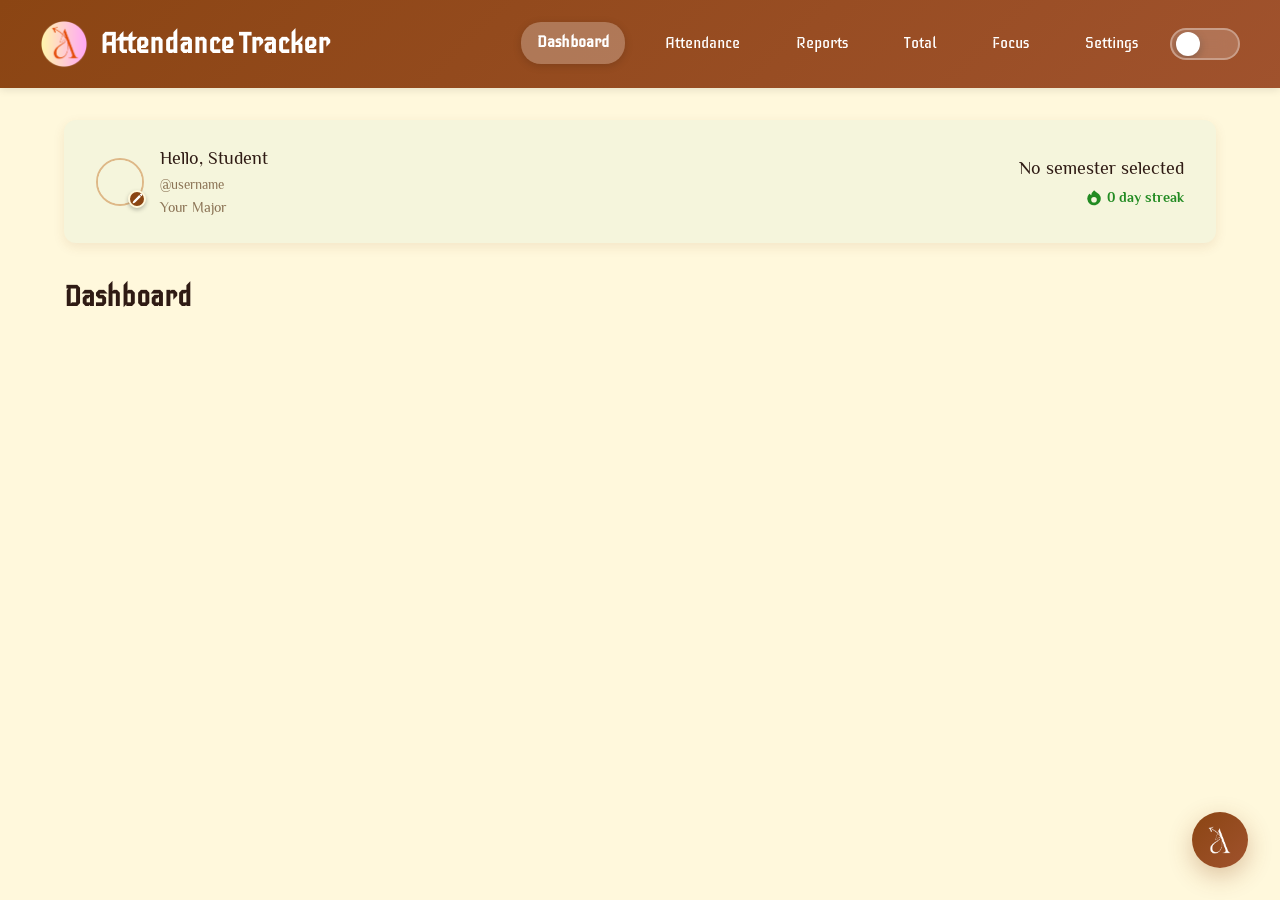
==== commit 01bbbb39: "Add files via upload" ====
--- a/index.html
+++ b/index.html
@@ -5,8 +5,8 @@
     <meta charset="UTF-8">
     <meta name="viewport" content="width=device-width, initial-scale=1.0">
     <title>Attendance Tracker</title>
-    <link rel="icon" href="assets/att-logo.svg" type="image/svg">
-    <link rel="icon" type="image/png" sizes="192x192" href="assets/att-logo.png">
+    <!-- <link rel="icon" href="assets/att-logo.svg" type="image/svg"> -->
+    <link rel="icon" type="image/png" href="assets/favicon.png">
     <link rel="preconnect" href="https://fonts.googleapis.com">
     <link rel="preconnect" href="https://fonts.gstatic.com" crossorigin>
     <link
@@ -35,11 +35,12 @@
 
     <header class="app-header">
         <div style="display: flex; align-items: center; gap: 0.75rem;">
-            <img src="assets/att-logo.svg" alt="Logo" style="width: 32px; height: 32px;">
+            <img src="assets/favicon.png" alt="Attendance Tracker Logo" style="width: 48px; height: 48px;">
             <h1>Attendance Tracker</h1>
         </div>
         <div style="display: flex; align-items: center; gap: 1rem;">
-            <button class="mobile-menu-toggle" id="mobile-menu-toggle" aria-label="Toggle menu" aria-expanded="false">
+            <button class="mobile-menu-toggle" id="mobile-menu-toggle" aria-label="Toggle navigation menu"
+                aria-expanded="false">
                 <svg id="menu-icon" xmlns="http://www.w3.org/2000/svg" fill="none" viewBox="0 0 24 24" stroke-width="2"
                     stroke="currentColor" aria-hidden="true">
                     <path stroke-linecap="round" stroke-linejoin="round"
@@ -55,6 +56,7 @@
                 <a href="#" class="nav-link" data-page="Home">Attendance</a>
                 <a href="#" class="nav-link" data-page="WeeklyReport">Reports</a>
                 <a href="#" class="nav-link" data-page="Total">Total</a>
+                <a href="#" class="nav-link" data-page="Focus">Focus</a>
                 <a href="#" class="nav-link" data-page="Settings">Settings</a>
             </nav>
             <button class="theme-toggle" id="theme-toggle" title="Toggle dark mode" aria-label="Toggle dark mode">
@@ -77,10 +79,10 @@
     <main>
         <div class="user-bar">
             <div class="user-id-card">
-                <div class="avatar-container" id="header-avatar-container"
-                    onclick="document.getElementById('profile-pic-input').click()">
+                <div class="avatar-container" id="header-avatar-container" role="button" tabindex="0"
+                    aria-label="Change profile picture">
                     <div id="header-avatar-preview" class="avatar-preview-small"></div>
-                    <div class="avatar-edit-badge">
+                    <div class="avatar-edit-badge" onclick="document.getElementById('profile-pic-input').click()">
                         <svg xmlns="http://www.w3.org/2000/svg" viewBox="0 0 24 24" fill="currentColor"
                             style="width: 11px; height: 11px; display: block;">
                             <path
@@ -203,6 +205,16 @@
             </div>
         </div>
 
+        <!-- Focus Page -->
+        <div class="page" data-page="Focus">
+            <div class="page-header">
+                <h2>Study Timer</h2>
+            </div>
+            <div class="page-content" id="focus-content">
+                <!-- Focus timer content will be loaded here -->
+            </div>
+        </div>
+
         <!-- Settings Page -->
         <div class="page" data-page="Settings">
             <div id="settings-content">
@@ -351,16 +363,18 @@
                         <label for="signin-password">Password</label>
                         <input type="password" id="signin-password" class="form-input" placeholder="Password"
                             autocomplete="current-password">
+                        <div style="text-align: right; margin-top: 0.25rem;">
+                            <a href="#" id="forgot-password-link" class="forgot-password-link">Forgot Password?</a>
+                        </div>
                     </div>
                     <button class="btn btn-green" id="signin-btn" onclick="window.authService.handleSignIn()"
                         style="width: 100%; margin-top: 1rem;">Sign
                         In</button>
                     <p style="font-size: 0.8rem; color: var(--grey-text); text-align: center; margin-top: 0.5rem;">
                         By
-                        signing in, you agree to our <a href="https://telegra.ph/TERMS-OF-SERVICE-11-17-3"
-                            target="_blank" style="color: var(--primary);">Terms of Service</a> and <a
-                            href="https://telegra.ph/PRIVACY-POLICY-11-17-295" target="_blank"
-                            style="color: var(--primary);">Privacy Policy</a>.</p>
+                        signing in, you agree to our <a href="terms.html" target="_blank"
+                            style="color: var(--primary);">Terms of Service</a> and <a href="privacy.html"
+                            target="_blank" style="color: var(--primary);">Privacy Policy</a>.</p>
 
                     <div style="position: relative; text-align: center; margin: 1.5rem 0;">
                         <hr style="border: 0; border-top: 1px solid var(--border-color);">
@@ -422,10 +436,9 @@
                         Account</button>
                     <p style="font-size: 0.8rem; color: var(--grey-text); text-align: center; margin-top: 0.5rem;">
                         By
-                        creating an account, you agree to our <a href="https://telegra.ph/TERMS-OF-SERVICE-11-17-3"
-                            target="_blank" style="color: var(--primary);">Terms of Service</a> and <a
-                            href="https://telegra.ph/PRIVACY-POLICY-11-17-295" target="_blank"
-                            style="color: var(--primary);">Privacy Policy</a>.</p>
+                        creating an account, you agree to our <a href="terms.html" target="_blank"
+                            style="color: var(--primary);">Terms of Service</a> and <a href="privacy.html"
+                            target="_blank" style="color: var(--primary);">Privacy Policy</a>.</p>
                 </div>
 
             </div>
@@ -579,6 +592,7 @@
         </div>
     </div>
 
+    <!-- Loading Overlay -->
     <div id="loading-overlay"
         style="display: none; position: fixed; top: 0; left: 0; width: 100%; height: 100%; background: rgba(0, 0, 0, 0.3); z-index: 3000; align-items: center; justify-content: center;">
         <div
@@ -586,68 +600,179 @@
             <div class="cute-loader"></div>
             <div style="margin-top: 1rem; color: var(--dark-text); font-weight: 500;">Processing...</div>
         </div>
-        <!-- FAB for quick attendance -->
-        <button class="fab" id="quick-attendance-fab" title="Quick mark all present" aria-label="Quick mark all present"
-            style="display: none;">
-            <svg xmlns="http://www.w3.org/2000/svg" fill="none" viewBox="0 0 24 24" stroke-width="2.5"
-                stroke="currentColor">
-                <path stroke-linecap="round" stroke-linejoin="round" d="m4.5 12.75 6 6 9-13.5" />
-            </svg>
-        </button>
-
-        <!-- External libraries -->
-        <script src="https://cdn.sheetjs.com/xlsx-0.20.1/package/dist/xlsx.full.min.js"></script>
-        <script src="https://cdnjs.cloudflare.com/ajax/libs/cropperjs/1.6.1/cropper.min.js"></script>
-        <script src="assets/clickspark.js"></script>
-        <script src="assets/floating-lines.js"></script>
-        <script src="assets/prism-background.js"></script>
-        <script src="assets/aurora-background.js"></script>
-        <script src="assets/snowfall-background.js"></script>
-
-        <!-- Firebase -->
-        <script type="module">
-            import { initializeApp } from "https://www.gstatic.com/firebasejs/11.6.1/firebase-app.js";
-            import { getAuth } from "https://www.gstatic.com/firebasejs/11.6.1/firebase-auth.js";
-            import { getFirestore } from "https://www.gstatic.com/firebasejs/11.6.1/firebase-firestore.js";
-
-            const firebaseConfig = {
-                apiKey: "AIzaSyDsuGdds2KAY-SsBtf3oiFpANohU30ArUU",
-                authDomain: "attracker-unique-lisa.firebaseapp.com",
-                projectId: "attracker-unique-lisa",
-                storageBucket: "attracker-unique-lisa.firebasestorage.app",
-                messagingSenderId: "19799307034",
-                appId: "1:19799307034:web:c3009fbf189669a09872a3",
-                measurementId: "G-ZKLDNEW47V"
-            };
-
-            const app = initializeApp(firebaseConfig);
-            window.firebaseAuth = getAuth(app);
-            window.firebaseDb = getFirestore(app);
-        </script>
-
-        <!-- Backgrounds -->
-        <script src="assets/floating-lines.js"></script>
-        <script src="assets/live-backgrounds.js"></script>
-
-        <!-- App modules -->
-        <script type="module" src="utils/constants.js"></script>
-        <script type="module" src="utils/helpers.js"></script>
-        <script type="module" src="utils/validation.js"></script>
-        <script type="module" src="services/attendance-service.js"></script>
-        <script type="module" src="services/auth-service.js"></script>
-        <script type="module" src="services/notification-service.js"></script>
-        <script type="module" src="ui/toast-manager.js"></script>
-        <script type="module" src="ui/modal-manager.js"></script>
-        <script type="module" src="ui/theme-manager.js"></script>
-        <script type="module" src="ui/dropdown-manager.js"></script>
-        <script type="module" src="ui/skeleton-loader.js"></script>
-        <script type="module" src="pages/dashboard-page.js"></script>
-        <script type="module" src="pages/home-page.js"></script>
-        <script type="module" src="pages/weekly-report-page.js"></script>
-        <script type="module" src="pages/total-page.js"></script>
-        <script type="module" src="pages/settings-page.js"></script>
-        <script type="module" src="ui/navigation-manager.js"></script>
-        <script type="module" src="app.js"></script>
+    </div>
+
+    <!-- FAB for assistant -->
+    <button class="fab" id="assistant-fab" title="Ask Assistant" aria-label="Open Assistant">
+        <img src="assets/new-bot-icon.png" alt="Assistant"
+            style="width: 32px; height: 32px; filter: brightness(0) invert(1);">
+    </button>
+
+    <!-- Assistant Overlay -->
+    <div class="assistant-overlay" id="assistant-overlay">
+        <div class="assistant-panel">
+            <div class="assistant-header">
+                <div class="assistant-title">
+                    <img src="assets/new-bot-icon.png" alt="Assistant" class="assistant-icon">
+                    <h4>Assistant</h4>
+                </div>
+                <button class="assistant-close" id="assistant-close">&times;</button>
+            </div>
+            <div class="assistant-content">
+                <div class="chat-messages" id="chat-messages">
+                    <!-- Chat messages will be appended here -->
+                </div>
+            </div>
+            <div class="chat-input-section">
+                <input type="text" id="chat-input" placeholder="Ask me anything..." class="chat-input"
+                    autocomplete="off">
+                <button id="chat-send" class="chat-send-btn" aria-label="Send message">
+                    <svg xmlns="http://www.w3.org/2000/svg" fill="none" viewBox="0 0 24 24" stroke-width="2"
+                        stroke="currentColor">
+                        <path stroke-linecap="round" stroke-linejoin="round"
+                            d="M6 12L3.269 3.126A59.768 59.768 0 0121.485 12 59.77 59.77 0 013.27 20.876L5.999 12zm0 0h7.5" />
+                    </svg>
+                </button>
+            </div>
+        </div>
+    </div>
+
+
+    <!-- Edit Attendance Modal -->
+    <div class="modal-overlay" id="edit-attendance-modal" role="dialog" aria-labelledby="edit-attendance-modal-title"
+        aria-modal="true">
+        <div class="modal-content">
+            <div class="modal-header">
+                <h4 id="edit-attendance-modal-title">Edit Past Attendance</h4>
+                <button type="button" class="modal-close-btn" data-modal-close="edit-attendance-modal"
+                    onclick="window.modalManager.close('edit-attendance-modal')"
+                    aria-label="Close modal">&times;</button>
+            </div>
+            <div class="modal-body">
+                <input type="hidden" id="edit-attendance-record-id">
+                <input type="hidden" id="edit-attendance-subject-id">
+                <input type="hidden" id="edit-attendance-date">
+                <div class="form-group">
+                    <label>Subject</label>
+                    <div id="edit-attendance-subject-name"
+                        style="padding: 0.75rem; background: var(--light-grey); border-radius: var(--border-radius); color: var(--dark-text); font-weight: 500;">
+                    </div>
+                </div>
+                <div class="form-group">
+                    <label>Date</label>
+                    <div id="edit-attendance-date-display"
+                        style="padding: 0.75rem; background: var(--light-grey); border-radius: var(--border-radius); color: var(--dark-text);">
+                    </div>
+                </div>
+                <div class="form-group">
+                    <label>Current Status</label>
+                    <div id="edit-attendance-current-status"
+                        style="padding: 0.75rem; background: var(--light-grey); border-radius: var(--border-radius); color: var(--dark-text); font-weight: 500;">
+                    </div>
+                </div>
+                <div class="form-group">
+                    <label>New Status</label>
+                    <div class="custom-dropdown" id="edit-attendance-status-dropdown">
+                        <div class="dropdown-selected" role="button" tabindex="0" aria-haspopup="listbox"
+                            aria-expanded="false">
+                            <span id="edit-attendance-status-display">Select new status...</span>
+                            <svg xmlns="http://www.w3.org/2000/svg" fill="none" viewBox="0 0 24 24" stroke-width="3"
+                                stroke="currentColor" aria-hidden="true">
+                                <path stroke-linecap="round" stroke-linejoin="round" d="m19.5 8.25-7.5 7.5-7.5-7.5" />
+                            </svg>
+                        </div>
+                        <div class="dropdown-options" role="listbox">
+                            <div class="dropdown-option" data-value="Present" role="option">Present</div>
+                            <div class="dropdown-option" data-value="Absent" role="option">Absent</div>
+                            <div class="dropdown-option" data-value="Permission" role="option">Permission</div>
+                            <div class="dropdown-option" data-value="Late" role="option">Late</div>
+                        </div>
+                    </div>
+                </div>
+                <div class="form-group">
+                    <label for="edit-attendance-reason">Reason for Edit <span
+                            style="color: var(--red);">*</span></label>
+                    <textarea id="edit-attendance-reason" class="form-input" rows="3"
+                        placeholder="Please provide a valid reason for editing this attendance record..."
+                        style="resize: vertical; min-height: 80px;" required></textarea>
+                    <div style="font-size: 0.8rem; color: var(--grey-text); margin-top: 0.25rem;">This reason will be
+                        logged for audit purposes.</div>
+                </div>
+            </div>
+            <div class="modal-footer">
+                <button type="button" class="btn" data-modal-close="edit-attendance-modal"
+                    onclick="window.modalManager.close('edit-attendance-modal')">Cancel</button>
+                <button class="btn btn-orange" id="save-edit-attendance-btn">Update Attendance</button>
+            </div>
+        </div>
+    </div>
+
+    <!-- Profile Picture Overlay -->
+    <div class="modal-overlay" id="profile-pic-overlay" role="dialog" aria-labelledby="profile-pic-title"
+        aria-modal="true" onclick="modalManager.close('profile-pic-overlay')">
+        <div class="modal-content"
+            style="max-width: 95vw; max-height: 95vh; padding: 0; background: transparent; box-shadow: none; display: flex; align-items: center; justify-content: center;"
+            onclick="event.stopPropagation()">
+            <img id="profile-pic-display" src="" alt="Profile Picture"
+                style="max-width: 95vw; max-height: 95vh; object-fit: contain; border-radius: 8px; box-shadow: 0 8px 32px rgba(0,0,0,0.3);">
+            <button type="button" class="modal-close-btn"
+                style="position: absolute; top: 20px; right: 20px; background: rgba(0,0,0,0.8); color: white; border: none; width: 50px; height: 50px; border-radius: 50%; font-size: 28px; cursor: pointer; z-index: 1001;"
+                onclick="modalManager.close('profile-pic-overlay')" aria-label="Close">&times;</button>
+        </div>
+    </div>
+
+    <!-- External libraries -->
+    <script src="https://cdn.sheetjs.com/xlsx-0.20.1/package/dist/xlsx.full.min.js"></script>
+    <script src="https://cdnjs.cloudflare.com/ajax/libs/cropperjs/1.6.1/cropper.min.js"></script>
+    <script src="assets/clickspark.js"></script>
+    <script src="assets/prism-background.js"></script>
+    <script src="assets/aurora-background.js"></script>
+    <script src="assets/snowfall-background.js"></script>
+
+    <!-- Firebase -->
+    <script type="module">
+        import { initializeApp } from "https://www.gstatic.com/firebasejs/11.6.1/firebase-app.js";
+        import { getAuth } from "https://www.gstatic.com/firebasejs/11.6.1/firebase-auth.js";
+        import { getFirestore } from "https://www.gstatic.com/firebasejs/11.6.1/firebase-firestore.js";
+
+        const firebaseConfig = {
+            apiKey: "AIzaSyDsuGdds2KAY-SsBtf3oiFpANohU30ArUU",
+            authDomain: "attracker-unique-lisa.firebaseapp.com",
+            projectId: "attracker-unique-lisa",
+            storageBucket: "attracker-unique-lisa.firebasestorage.app",
+            messagingSenderId: "19799307034",
+            appId: "1:19799307034:web:c3009fbf189669a09872a3",
+            measurementId: "G-ZKLDNEW47V"
+        };
+
+        const app = initializeApp(firebaseConfig);
+        window.firebaseAuth = getAuth(app);
+        window.firebaseDb = getFirestore(app);
+    </script>
+
+    <!-- Backgrounds -->
+    <script src="assets/floating-lines.js"></script>
+    <script src="assets/live-backgrounds.js"></script>
+
+    <!-- App modules -->
+    <script type="module" src="utils/constants.js"></script>
+    <script type="module" src="utils/helpers.js"></script>
+    <script type="module" src="utils/validation.js"></script>
+    <script type="module" src="services/attendance-service.js"></script>
+    <script type="module" src="services/auth-service.js"></script>
+    <script type="module" src="services/notification-service.js"></script>
+    <script type="module" src="ui/toast-manager.js"></script>
+    <script type="module" src="ui/modal-manager.js"></script>
+    <script type="module" src="ui/theme-manager.js"></script>
+    <script type="module" src="ui/dropdown-manager.js"></script>
+    <script type="module" src="ui/skeleton-loader.js"></script>
+    <script type="module" src="pages/dashboard-page.js"></script>
+    <script type="module" src="pages/home-page.js"></script>
+    <script type="module" src="pages/weekly-report-page.js"></script>
+    <script type="module" src="pages/total-page.js"></script>
+    <script type="module" src="pages/settings-page.js"></script>
+    <script type="module" src="ui/navigation-manager.js"></script>
+    <script type="module" src="app.js"></script>
 </body>
 
 </html>
--- a/styles.css
+++ b/styles.css
@@ -240,6 +240,20 @@
 .app-nav {
     display: flex;
     gap: 1.5rem;
+    position: relative;
+}
+
+.app-nav::before {
+    content: '';
+    position: absolute;
+    bottom: -8px;
+    left: var(--indicator-left, 0);
+    width: var(--indicator-width, 0);
+    height: 3px;
+    background: rgba(255, 255, 255, 0.9);
+    border-radius: 2px;
+    transition: all 0.4s cubic-bezier(0.4, 0, 0.2, 1);
+    box-shadow: 0 2px 8px rgba(255, 255, 255, 0.3);
 }
 
 .nav-link {
@@ -248,39 +262,127 @@
     font-size: 1rem;
     font-weight: 500;
     padding: 0.5rem 1rem;
-    border-radius: 8px;
-    transition: var(--transition);
+    border-radius: 20px;
+    transition: all 0.3s cubic-bezier(0.4, 0, 0.2, 1);
     position: relative;
+    overflow: hidden;
+}
+
+.nav-link::before {
+    content: '';
+    position: absolute;
+    top: 0;
+    left: -100%;
+    width: 100%;
+    height: 100%;
+    background: linear-gradient(90deg, transparent, rgba(255, 255, 255, 0.2), transparent);
+    transition: left 0.6s ease;
+}
+
+.nav-link:hover::before {
+    left: 100%;
 }
 
 .nav-link:hover {
-    background: rgba(255, 255, 255, 0.1);
+    background: rgba(255, 255, 255, 0.15);
     transform: translateY(-2px);
+    box-shadow: 0 4px 12px rgba(0, 0, 0, 0.2);
 }
 
 .nav-link.active {
+    background: rgba(255, 255, 255, 0.25);
+    font-weight: 700;
+    transform: translateY(-1px);
+    box-shadow: 0 2px 8px rgba(0, 0, 0, 0.15);
+}
+
+.theme-toggle {
     background: rgba(255, 255, 255, 0.2);
-    font-weight: 700;
-}
-
-.theme-toggle {
-    background: none;
-    border: none;
+    border: 2px solid rgba(255, 255, 255, 0.3);
     color: var(--light-text);
     cursor: pointer;
-    padding: 0.5rem;
+    padding: 0;
+    border-radius: 25px;
+    transition: var(--transition);
+    display: flex;
+    align-items: center;
+    justify-content: center;
+    width: 70px;
+    height: 32px;
+    position: relative;
+    backdrop-filter: blur(10px);
+    overflow: hidden;
+}
+
+.theme-toggle:hover {
+    background: rgba(255, 255, 255, 0.3);
+    border-color: rgba(255, 255, 255, 0.5);
+    transform: scale(1.05);
+    box-shadow: 0 4px 12px rgba(0, 0, 0, 0.2);
+}
+
+.theme-toggle::before {
+    content: '';
+    position: absolute;
+    width: 24px;
+    height: 24px;
+    background: white;
     border-radius: 50%;
-    transition: var(--transition);
-    display: flex;
-    align-items: center;
-    justify-content: center;
-    width: 40px;
-    height: 40px;
-}
-
-.theme-toggle:hover {
-    background: rgba(255, 255, 255, 0.1);
-    transform: scale(1.1) rotate(15deg);
+    left: 4px;
+    transition: all 0.3s cubic-bezier(0.4, 0, 0.2, 1);
+    box-shadow: 0 2px 8px rgba(0, 0, 0, 0.3);
+}
+
+[data-theme="dark"] .theme-toggle::before {
+    transform: translateX(38px);
+    background: #1a1a1a;
+}
+
+.theme-toggle svg {
+    width: 16px;
+    height: 16px;
+    position: absolute;
+    transition: all 0.3s ease;
+    z-index: 1;
+    filter: drop-shadow(0 1px 2px rgba(0, 0, 0, 0.5));
+}
+
+#sun-icon {
+    left: 8px;
+    opacity: 1;
+    color: #ffffff;
+    filter: drop-shadow(0 0 4px rgba(255, 255, 255, 0.8));
+}
+
+#moon-icon {
+    right: 8px;
+    opacity: 1;
+    color: #ffffff;
+    filter: drop-shadow(0 0 4px rgba(255, 255, 255, 0.6));
+}
+
+[data-theme="dark"] #sun-icon {
+    opacity: 0.4;
+    color: #ffffff;
+    filter: none;
+}
+
+[data-theme="dark"] #moon-icon {
+    opacity: 1;
+    color: #ffffff;
+    filter: drop-shadow(0 0 6px rgba(255, 255, 255, 0.9));
+}
+
+[data-theme="light"] #sun-icon {
+    opacity: 1;
+    color: #ffffff;
+    filter: drop-shadow(0 0 6px rgba(255, 255, 255, 0.9));
+}
+
+[data-theme="light"] #moon-icon {
+    opacity: 0.4;
+    color: #ffffff;
+    filter: none;
 }
 
 .mobile-menu-toggle {
@@ -392,6 +494,91 @@
     align-items: center;
     gap: 0.25rem;
     justify-content: flex-end;
+    position: relative;
+}
+
+/* Milestone fire animation - floating fire SVGs across full screen */
+.milestone {
+    position: relative;
+    animation: milestoneGlow 3s ease-in-out;
+}
+
+@keyframes milestoneGlow {
+
+    0%,
+    100% {
+        transform: scale(1);
+    }
+
+    50% {
+        transform: scale(1.1);
+        filter: brightness(1.3);
+    }
+}
+
+.fire-overlay {
+    position: fixed;
+    top: 0;
+    left: 0;
+    width: 100vw;
+    height: 100vh;
+    pointer-events: none;
+    z-index: 9999;
+}
+
+.fire-icon {
+    position: absolute;
+    width: 30px;
+    height: 30px;
+    opacity: 1;
+    animation: floatUpAndPulse 3s linear forwards;
+}
+
+@keyframes floatUpAndPulse {
+    0% {
+        transform: translateY(0) scale(0.8);
+        opacity: 1;
+    }
+
+    12.5% {
+        transform: translateY(-12.5vh) scale(1.2);
+        opacity: 1;
+    }
+
+    25% {
+        transform: translateY(-25vh) scale(0.8);
+        opacity: 1;
+    }
+
+    37.5% {
+        transform: translateY(-37.5vh) scale(1.2);
+        opacity: 0.9;
+    }
+
+    50% {
+        transform: translateY(-50vh) scale(0.8);
+        opacity: 0.8;
+    }
+
+    62.5% {
+        transform: translateY(-62.5vh) scale(1.2);
+        opacity: 0.7;
+    }
+
+    75% {
+        transform: translateY(-75vh) scale(0.8);
+        opacity: 0.6;
+    }
+
+    87.5% {
+        transform: translateY(-87.5vh) scale(1.2);
+        opacity: 0.3;
+    }
+
+    100% {
+        transform: translateY(-100vh) scale(0.8);
+        opacity: 0;
+    }
 }
 
 .avatar-container {
@@ -555,12 +742,178 @@
 }
 
 /* ============================================
+   SLIDESHOW STYLES
+   ============================================ */
+.slideshow-section {
+    margin-bottom: 2rem;
+}
+
+.slideshow-container {
+    position: relative;
+    width: 100%;
+    max-width: 800px;
+    margin: 0 auto;
+    border-radius: var(--border-radius);
+    overflow: hidden;
+    box-shadow: var(--shadow);
+    background: var(--light-grey);
+}
+
+.slideshow-track {
+    display: flex;
+    transition: transform 0.5s ease-in-out;
+    width: 500%; /* 5 slides * 100% */
+}
+
+.slide {
+    width: 20%; /* 100% / 5 slides */
+    flex-shrink: 0;
+    position: relative;
+    aspect-ratio: 3/1;
+    background: var(--light-grey);
+}
+
+.slide img {
+    width: 100%;
+    height: 100%;
+    object-fit: cover;
+    display: block;
+}
+
+.slide-overlay {
+    position: absolute;
+    bottom: 0;
+    left: 0;
+    right: 0;
+    background: linear-gradient(transparent, rgba(0, 0, 0, 0.7));
+    color: white;
+    padding: 2rem 1.5rem 1.5rem;
+    text-align: center;
+}
+
+.slide-title {
+    font-size: 1.5rem;
+    font-weight: 600;
+    text-shadow: 0 2px 4px rgba(0, 0, 0, 0.5);
+}
+
+.slideshow-dots { position: absolute; bottom: 15px; left: 50%; transform: translateX(-50%); display: flex; justify-content: center; gap: 8px; z-index: 10; }
+
+.dot { width: 8px; height: 8px; border-radius: 50%; background: rgba(255, 255, 255, 0.5); cursor: pointer; transition: var(--transition); border: 1px solid rgba(255, 255, 255, 0.8); }
+
+.dot.active { background: rgba(255, 255, 255, 0.9); transform: scale(1.2); }
+
+.dot:hover { background: rgba(255, 255, 255, 0.7); transform: scale(1.1); }
+
+@media (max-width: 768px) {
+    .slideshow-container {
+        margin: 0 -0.75rem;
+        border-radius: 0;
+    }
+    
+    .slide {
+        aspect-ratio: 2/1;
+    }
+    
+    .slide-title {
+        font-size: 1.2rem;
+    }
+    
+    .slide-overlay {
+        padding: 1.5rem 1rem 1rem;
+    }
+}
+
+/* ============================================
    DASHBOARD STYLES
    ============================================ */
 .dashboard-grid {
     display: flex;
     flex-direction: column;
     gap: 2rem;
+}
+
+/* ============================================
+   SLIDESHOW STYLES
+   ============================================ */
+.slideshow-section {
+    margin-bottom: 2rem;
+}
+
+.slideshow-container {
+    position: relative;
+    width: 100%;
+    max-width: 800px;
+    margin: 0 auto;
+    border-radius: var(--border-radius);
+    overflow: hidden;
+    box-shadow: var(--shadow);
+    background: var(--light-grey);
+}
+
+.slideshow-track {
+    display: flex;
+    transition: transform 0.5s ease-in-out;
+    width: 500%; /* 5 slides * 100% */
+}
+
+.slide {
+    width: 20%; /* 100% / 5 slides */
+    flex-shrink: 0;
+    position: relative;
+    aspect-ratio: 3/1;
+    background: var(--light-grey);
+}
+
+.slide img {
+    width: 100%;
+    height: 100%;
+    object-fit: cover;
+    display: block;
+}
+
+.slide-overlay {
+    position: absolute;
+    bottom: 0;
+    left: 0;
+    right: 0;
+    background: linear-gradient(transparent, rgba(0, 0, 0, 0.7));
+    color: white;
+    padding: 2rem 1.5rem 1.5rem;
+    text-align: center;
+}
+
+.slide-title {
+    font-size: 1.5rem;
+    font-weight: 600;
+    text-shadow: 0 2px 4px rgba(0, 0, 0, 0.5);
+}
+
+.slideshow-dots { position: absolute; bottom: 15px; left: 50%; transform: translateX(-50%); display: flex; justify-content: center; gap: 8px; z-index: 10; }
+
+.dot { width: 8px; height: 8px; border-radius: 50%; background: rgba(255, 255, 255, 0.5); cursor: pointer; transition: var(--transition); border: 1px solid rgba(255, 255, 255, 0.8); }
+
+.dot.active { background: rgba(255, 255, 255, 0.9); transform: scale(1.2); }
+
+.dot:hover { background: rgba(255, 255, 255, 0.7); transform: scale(1.1); }
+
+@media (max-width: 768px) {
+    .slideshow-container {
+        margin: 0 -0.75rem;
+        border-radius: 0;
+    }
+    
+    .slide {
+        aspect-ratio: 2/1;
+    }
+    
+    .slide-title {
+        font-size: 1.2rem;
+    }
+    
+    .slide-overlay {
+        padding: 1.5rem 1rem 1rem;
+    }
 }
 
 .dashboard-header {
@@ -957,6 +1310,56 @@
     font-size: 0.75rem;
     font-weight: 600;
     animation: fadeIn 0.3s ease;
+}
+
+.subject-edited-badge {
+    background: var(--yellow);
+    color: var(--dark-text);
+    padding: 0.125rem 0.5rem;
+    border-radius: 8px;
+    font-size: 0.75rem;
+    font-weight: 600;
+    margin-left: 0.5rem;
+    animation: fadeIn 0.3s ease;
+}
+
+.edit-btn {
+    background-color: var(--yellow);
+    border: none;
+    border-radius: 50%;
+    width: 36px;
+    height: 36px;
+    color: var(--dark-text);
+    font-size: 16px;
+    cursor: pointer;
+    display: flex;
+    align-items: center;
+    justify-content: center;
+    transition: var(--transition);
+    flex-shrink: 0;
+    margin-right: 0.5rem;
+}
+
+.edit-btn:hover:not(:disabled) {
+    background-color: var(--yellow-dark);
+    transform: scale(1.1);
+    box-shadow: 0 4px 12px rgba(218, 165, 32, 0.3);
+}
+
+.edit-btn:disabled {
+    background-color: #aaa;
+    cursor: not-allowed;
+    opacity: 0.5;
+}
+
+.edit-btn svg {
+    width: 18px;
+    height: 18px;
+}
+
+.btn-orange {
+    background: linear-gradient(135deg, var(--yellow) 0%, var(--yellow-dark) 100%);
+    color: var(--dark-text);
 }
 
 .subject-row-right {
@@ -1877,12 +2280,12 @@
     width: 56px;
     height: 56px;
     border-radius: 50%;
-    background: linear-gradient(135deg, var(--green) 0%, var(--green-dark) 100%);
+    background: linear-gradient(135deg, var(--primary) 0%, var(--primary-light) 100%);
     color: white;
     border: none;
     cursor: pointer;
-    box-shadow: 0 8px 24px rgba(34, 139, 34, 0.3);
-    display: none;
+    box-shadow: 0 8px 24px rgba(139, 69, 19, 0.3);
+    display: flex;
     align-items: center;
     justify-content: center;
     transition: var(--transition);
@@ -1890,8 +2293,8 @@
 }
 
 .fab:hover {
-    transform: scale(1.1) rotate(90deg);
-    box-shadow: 0 12px 32px rgba(34, 139, 34, 0.4);
+    transform: scale(1.1) rotate(360deg);
+    box-shadow: 0 12px 32px rgba(139, 69, 19, 0.4);
 }
 
 .fab svg {
@@ -2757,6 +3160,345 @@
     display: flex;
     align-items: center;
     gap: 0.25rem;
+}
+
+/* ============================================
+   ASSISTANT OVERLAY STYLES
+   ============================================ */
+.assistant-overlay {
+    position: fixed;
+    bottom: 90px;
+    right: 2rem;
+    width: 350px;
+    max-height: 500px;
+    background: var(--bg-color);
+    border-radius: 16px;
+    box-shadow: 0 20px 40px rgba(0, 0, 0, 0.3);
+    z-index: 1500;
+    opacity: 0;
+    visibility: hidden;
+    transform: translateY(20px) scale(0.9);
+    transition: all 0.3s ease;
+    overflow: hidden;
+}
+
+.assistant-overlay.open {
+    opacity: 1;
+    visibility: visible;
+    transform: translateY(0) scale(1);
+}
+
+.assistant-panel {
+    height: 100%;
+    display: flex;
+    flex-direction: column;
+}
+
+.assistant-header {
+    padding: 1rem 1.5rem;
+    border-bottom: 1px solid var(--border-color);
+    background: var(--light-grey);
+    display: flex;
+    justify-content: space-between;
+    align-items: center;
+    border-radius: 16px 16px 0 0;
+}
+
+.assistant-header h4 {
+    margin: 0;
+    color: var(--primary);
+    font-weight: 600;
+    font-size: 1.1rem;
+}
+
+.assistant-close {
+    background: none;
+    border: none;
+    font-size: 1.5rem;
+    cursor: pointer;
+    color: var(--grey-text);
+    width: 28px;
+    height: 28px;
+    display: flex;
+    align-items: center;
+    justify-content: center;
+    border-radius: 50%;
+    transition: var(--transition);
+}
+
+.assistant-close:hover {
+    background: rgba(0, 0, 0, 0.1);
+    color: var(--dark-text);
+}
+
+.assistant-title {
+    display: flex;
+    align-items: center;
+    gap: 0.5rem;
+}
+
+.assistant-icon {
+    width: 24px;
+    height: 24px;
+    color: var(--primary);
+}
+
+.assistant-content {
+    flex: 1;
+    padding: 0;
+    overflow-y: auto;
+    max-height: 400px;
+    display: flex;
+    flex-direction: column;
+}
+
+/* Chat Messages Container */
+.chat-messages {
+    flex: 1;
+    padding: 1rem;
+    overflow-y: auto;
+    display: flex;
+    flex-direction: column;
+    gap: 0.75rem;
+}
+
+/* Chat Bubbles */
+.chat-bubble {
+    display: flex;
+    gap: 0.5rem;
+    max-width: 90%;
+    animation: bubbleIn 0.3s ease;
+}
+
+@keyframes bubbleIn {
+    from {
+        opacity: 0;
+        transform: translateY(10px);
+    }
+
+    to {
+        opacity: 1;
+        transform: translateY(0);
+    }
+}
+
+.chat-bubble.user {
+    align-self: flex-end;
+    flex-direction: row-reverse;
+}
+
+.chat-bubble.bot {
+    align-self: flex-start;
+}
+
+.bot-avatar {
+    width: 32px;
+    height: 32px;
+    min-width: 32px;
+    background: linear-gradient(135deg, var(--primary) 0%, var(--primary-light) 100%);
+    border-radius: 50%;
+    display: flex;
+    align-items: center;
+    justify-content: center;
+    padding: 4px;
+    box-shadow: 0 2px 6px rgba(0, 0, 0, 0.15);
+}
+
+.bot-avatar img {
+    width: 100%;
+    height: 100%;
+    object-fit: contain;
+    filter: brightness(0) invert(1);
+}
+
+.bubble-content {
+    padding: 0.75rem 1rem;
+    border-radius: 16px;
+    line-height: 1.5;
+    font-size: 0.9rem;
+}
+
+.chat-bubble.bot .bubble-content {
+    background: var(--light-grey);
+    color: var(--dark-text);
+    border-bottom-left-radius: 4px;
+}
+
+.chat-bubble.user .bubble-content {
+    background: linear-gradient(135deg, var(--primary) 0%, var(--primary-light) 100%);
+    color: white;
+    border-bottom-right-radius: 4px;
+}
+
+/* Typing Indicator */
+.typing-dots {
+    display: flex;
+    gap: 4px;
+    padding: 4px 0;
+}
+
+.typing-dots span {
+    width: 8px;
+    height: 8px;
+    background: var(--grey-text);
+    border-radius: 50%;
+    animation: typingBounce 1.4s infinite ease-in-out both;
+}
+
+.typing-dots span:nth-child(1) {
+    animation-delay: -0.32s;
+}
+
+.typing-dots span:nth-child(2) {
+    animation-delay: -0.16s;
+}
+
+.typing-dots span:nth-child(3) {
+    animation-delay: 0s;
+}
+
+@keyframes typingBounce {
+
+    0%,
+    80%,
+    100% {
+        transform: scale(0.6);
+        opacity: 0.5;
+    }
+
+    40% {
+        transform: scale(1);
+        opacity: 1;
+    }
+}
+
+/* Chat Input Section */
+.chat-input-section {
+    padding: 1rem;
+    border-top: 1px solid var(--border-color);
+    display: flex;
+    gap: 0.5rem;
+    background: var(--bg-color);
+    border-radius: 0 0 16px 16px;
+}
+
+.chat-input {
+    flex: 1;
+    padding: 0.75rem 1rem;
+    border: 1px solid var(--border-color);
+    border-radius: 25px;
+    font-size: 0.9rem;
+    background: var(--light-grey);
+    color: var(--dark-text);
+    transition: var(--transition);
+}
+
+.chat-input:focus {
+    outline: none;
+    border-color: var(--primary);
+    box-shadow: 0 0 0 3px rgba(139, 69, 19, 0.1);
+}
+
+.chat-input::placeholder {
+    color: var(--grey-text);
+}
+
+.chat-send-btn {
+    width: 44px;
+    height: 44px;
+    min-width: 44px;
+    background: linear-gradient(135deg, var(--primary) 0%, var(--primary-light) 100%);
+    color: white;
+    border: none;
+    border-radius: 50%;
+    cursor: pointer;
+    display: flex;
+    align-items: center;
+    justify-content: center;
+    transition: var(--transition);
+    box-shadow: 0 2px 8px rgba(139, 69, 19, 0.3);
+}
+
+.chat-send-btn svg {
+    width: 20px;
+    height: 20px;
+}
+
+.chat-send-btn:hover {
+    transform: scale(1.05);
+    box-shadow: 0 4px 12px rgba(139, 69, 19, 0.4);
+}
+
+.chat-send-btn:active {
+    transform: scale(0.95);
+}
+
+/* Suggested Questions */
+.chat-suggestions {
+    padding: 0.5rem 0;
+}
+
+.suggestions-label {
+    font-size: 0.8rem;
+    color: var(--grey-text);
+    margin-bottom: 0.5rem;
+}
+
+.suggestions-list {
+    display: flex;
+    flex-wrap: wrap;
+    gap: 0.5rem;
+}
+
+.suggestion-btn {
+    padding: 0.5rem 0.75rem;
+    background: var(--light-grey);
+    border: 1px solid var(--border-color);
+    border-radius: 20px;
+    font-size: 0.8rem;
+    color: var(--dark-text);
+    cursor: pointer;
+    transition: var(--transition);
+}
+
+.suggestion-btn:hover {
+    background: var(--primary);
+    color: white;
+    border-color: var(--primary);
+}
+
+/* No Match Message */
+.no-match {
+    text-align: center;
+    color: var(--grey-text);
+    padding: 1rem;
+}
+
+/* Contact Link in Chat */
+.contact-link {
+    color: var(--primary);
+    text-decoration: underline;
+    cursor: pointer;
+    font-weight: 500;
+    transition: var(--transition);
+}
+
+.contact-link:hover {
+    color: var(--primary-light);
+    text-decoration: none;
+}
+
+@media (max-width: 768px) {
+    .assistant-overlay {
+        width: calc(100vw - 2rem);
+        right: 1rem;
+        left: 1rem;
+        bottom: 80px;
+    }
+
+    .assistant-overlay::after {
+        right: 50px;
+    }
 }
 
 /* ============================================
@@ -3247,49 +3989,640 @@
     .app-header h1 {
         font-size: 1.1rem;
     }
-}
-
-.btn {
-    padding: 0.6rem 1rem;
-    font-size: 0.8rem;
-}
-
-.modal-content {
-    padding: 1.25rem;
-    width: 95%;
-}
-
-/* Page specific overrides for row layout */
-[data-page="Total"] .page-header {
-    flex-direction: row !important;
-    justify-content: space-between !important;
-    align-items: center !important;
-    gap: 0.5rem !important;
-    width: 100% !important;
-}
-
-[data-page="Total"] .page-header h2 {
-    font-size: 1.15rem !important;
-    margin: 0 !important;
-    white-space: nowrap !important;
-}
-
-/* Smaller Export Button on Mobile */
-#export-type-dropdown .dropdown-selected {
-    padding: 0.35rem 0.6rem !important;
-    font-size: 0.75rem !important;
-    min-height: 30px !important;
-    border-radius: 15px !important;
-    white-space: nowrap !important;
-    gap: 0.35rem !important;
-}
-
-#export-type-dropdown .dropdown-selected span {
-    font-weight: 500 !important;
-}
-
-#export-type-dropdown .dropdown-selected svg {
-    width: 12px !important;
-    height: 12px !important;
-}
-}+
+    .btn {
+        padding: 0.6rem 1rem;
+        font-size: 0.8rem;
+    }
+
+    .modal-content {
+        padding: 1.25rem;
+        width: 95%;
+    }
+
+    /* Page specific overrides for row layout */
+    [data-page="Total"] .page-header {
+        flex-direction: row !important;
+        justify-content: space-between !important;
+        align-items: center !important;
+        gap: 0.5rem !important;
+        width: 100% !important;
+    }
+
+    [data-page="Total"] .page-header h2 {
+        font-size: 1.15rem !important;
+        margin: 0 !important;
+        white-space: nowrap !important;
+    }
+
+    /* Smaller Export Button on Mobile */
+    #export-type-dropdown .dropdown-selected {
+        padding: 0.35rem 0.6rem !important;
+        font-size: 0.75rem !important;
+        min-height: 30px !important;
+        border-radius: 15px !important;
+        white-space: nowrap !important;
+        gap: 0.35rem !important;
+    }
+
+    #export-type-dropdown .dropdown-selected span {
+        font-weight: 500 !important;
+    }
+
+    #export-type-dropdown .dropdown-selected svg {
+        width: 12px !important;
+        height: 12px !important;
+    }
+}
+
+/* ============================================
+   FOCUS PAGE STYLES
+   ============================================ */
+.focus-grid {
+    display: grid;
+    grid-template-columns: 1.5fr 1fr;
+    gap: 30px;
+    margin-bottom: 40px;
+}
+
+.timer-section {
+    background: var(--popup-bg);
+    border-radius: 24px;
+    padding: 60px 40px;
+    backdrop-filter: blur(20px);
+    border: 1px solid var(--border-color);
+    box-shadow: var(--shadow);
+    display: flex;
+    flex-direction: column;
+    align-items: center;
+}
+
+.mode-selector {
+    display: flex;
+    gap: 8px;
+    margin-bottom: 40px;
+    background: var(--light-grey);
+    padding: 6px;
+    border-radius: 16px;
+}
+
+.mode-btn {
+    flex: 1;
+    padding: 12px 20px;
+    border: none;
+    background: transparent;
+    color: var(--grey-text);
+    font-size: 14px;
+    font-weight: 500;
+    border-radius: 12px;
+    cursor: pointer;
+    transition: all 0.2s;
+}
+
+.mode-btn.active {
+    background: var(--bg-color);
+    color: var(--dark-text);
+    box-shadow: 0 2px 8px rgba(0, 0, 0, 0.1);
+}
+
+.timer-container-circle {
+    position: relative;
+    width: 300px;
+    height: 300px;
+    margin: 40px auto;
+    display: flex;
+    align-items: center;
+    justify-content: center;
+}
+
+.progress-ring {
+    transform: rotate(-90deg);
+}
+
+.progress-ring__circle {
+    transition: stroke-dashoffset 0.35s;
+    transform-origin: 50% 50%;
+}
+
+.time-value-overlay {
+    position: absolute;
+    top: 50%;
+    left: 50%;
+    transform: translate(-50%, -50%);
+    text-align: center;
+}
+
+.timer-text-large {
+    font-size: 64px;
+    font-weight: 600;
+    color: var(--dark-text);
+    font-family: 'Inter', sans-serif;
+    line-height: 1;
+}
+
+.status-text-small {
+    font-size: 16px;
+    color: var(--grey-text);
+    margin-top: 8px;
+    font-weight: 500;
+}
+
+.timer-controls {
+    display: flex;
+    justify-content: center;
+    gap: 16px;
+    align-items: center;
+    margin-bottom: 30px;
+}
+
+.control-btn-large {
+    padding: 18px 48px;
+    border-radius: 50px;
+    font-size: 18px;
+    font-weight: 600;
+}
+
+.btn-secondary {
+    background: var(--light-grey);
+    color: var(--dark-text);
+    border: 1px solid var(--border-color);
+}
+
+.btn-secondary:hover {
+    background: var(--border-color);
+}
+
+.icon-btn-small {
+    width: 44px;
+    height: 44px;
+    border: none;
+    background: var(--light-grey);
+    border-radius: 12px;
+    cursor: pointer;
+    display: flex;
+    align-items: center;
+    justify-content: center;
+    font-size: 20px;
+    transition: all 0.2s;
+    color: var(--dark-text);
+}
+
+.icon-btn-small:hover {
+    background: var(--border-color);
+}
+
+.custom-time-input {
+    display: flex;
+    align-items: center;
+    gap: 10px;
+    font-size: 14px;
+    color: var(--grey-text);
+}
+
+.mini-input {
+    width: 60px;
+    padding: 8px;
+    border-radius: 8px;
+    border: 1px solid var(--border-color);
+    background: var(--light-grey);
+    color: var(--dark-text);
+    text-align: center;
+}
+
+.btn-small {
+    padding: 8px 16px;
+    border-radius: 8px;
+    background: var(--light-grey);
+    border: 1px solid var(--border-color);
+    cursor: pointer;
+    color: var(--dark-text);
+}
+
+.focus-sidebar {
+    display: flex;
+    flex-direction: column;
+    gap: 20px;
+}
+
+.focus-card {
+    background: var(--popup-bg);
+    border-radius: 24px;
+    padding: 30px;
+    backdrop-filter: blur(20px);
+    border: 1px solid var(--border-color);
+    box-shadow: var(--shadow);
+}
+
+.card-title {
+    font-size: 18px;
+    font-weight: 600;
+    margin-bottom: 20px;
+    color: var(--dark-text);
+}
+
+.focus-stats-grid {
+    display: grid;
+    grid-template-columns: repeat(3, 1fr);
+    gap: 10px;
+}
+
+.stat-item {
+    text-align: center;
+}
+
+.stat-val {
+    font-size: 28px;
+    font-weight: 700;
+    margin-bottom: 4px;
+    color: var(--primary);
+}
+
+.stat-lbl {
+    font-size: 12px;
+    color: var(--grey-text);
+    text-transform: uppercase;
+    letter-spacing: 0.5px;
+}
+
+.task-input-wrap {
+    display: flex;
+    gap: 10px;
+    margin-bottom: 20px;
+}
+
+.task-input {
+    flex: 1;
+    padding: 12px 16px;
+    border: 1px solid var(--border-color);
+    background: var(--light-grey);
+    color: var(--dark-text);
+    border-radius: 12px;
+    font-size: 15px;
+    outline: none;
+}
+
+.btn-icon-only {
+    width: 46px;
+    border: none;
+    background: var(--light-grey);
+    color: var(--dark-text);
+    border-radius: 12px;
+    cursor: pointer;
+    display: flex;
+    align-items: center;
+    justify-content: center;
+    transition: all 0.2s;
+}
+
+.btn-icon-only:hover {
+    background: var(--primary);
+    color: white;
+}
+
+.focus-task-list {
+    list-style: none;
+    max-height: 300px;
+    overflow-y: auto;
+}
+
+.focus-task-item {
+    display: flex;
+    align-items: center;
+    gap: 12px;
+    padding: 12px;
+    background: var(--light-grey);
+    border-radius: 12px;
+    margin-bottom: 8px;
+    transition: all 0.2s;
+}
+
+.focus-task-item:hover {
+    transform: translateX(4px);
+    background: var(--border-color);
+}
+
+.focus-task-item.completed {
+    opacity: 0.6;
+}
+
+.focus-task-item.completed .task-text {
+    text-decoration: line-through;
+    color: var(--grey-text);
+}
+
+.task-checkbox {
+    width: 22px;
+    height: 22px;
+    border: 2px solid var(--grey-text);
+    border-radius: 6px;
+    cursor: pointer;
+    flex-shrink: 0;
+    display: flex;
+    align-items: center;
+    justify-content: center;
+    transition: all 0.2s;
+}
+
+.focus-task-item.completed .task-checkbox {
+    background: var(--primary);
+    border-color: var(--primary);
+    color: white;
+}
+
+.task-text {
+    flex: 1;
+    font-size: 15px;
+    color: var(--dark-text);
+}
+
+.delete-task-btn {
+    width: 28px;
+    height: 28px;
+    border: none;
+    background: transparent;
+    color: var(--grey-text);
+    border-radius: 8px;
+    cursor: pointer;
+    font-size: 18px;
+    transition: all 0.2s;
+    display: flex;
+    align-items: center;
+    justify-content: center;
+}
+
+.delete-task-btn:hover {
+    background: rgba(255, 0, 0, 0.1);
+    color: var(--red);
+}
+
+.quote-card {
+    padding: 24px;
+    background: var(--popup-bg);
+    border-radius: 16px;
+    font-size: 15px;
+    line-height: 1.6;
+    font-style: italic;
+    color: var(--grey-text);
+    border-left: 4px solid var(--primary);
+    box-shadow: var(--shadow);
+}
+
+.empty-task-msg {
+    text-align: center;
+    color: var(--grey-text);
+    font-style: italic;
+    padding: 20px;
+}
+
+@media (max-width: 900px) {
+    .focus-grid {
+        grid-template-columns: 1fr;
+    }
+
+    .time-value {
+        font-size: 80px;
+    }
+
+    .timer-section {
+        padding: 40px 20px;
+    }
+}
+
+/* Updated Task Styles */
+.focus-task-container {
+    display: flex;
+    flex-direction: column;
+    gap: 16px;
+    margin-top: 24px;
+    max-height: 400px;
+    /* Limit height */
+    overflow-y: auto;
+    /* Enable scrolling */
+    padding-right: 4px;
+    /* Space for scrollbar */
+    padding-bottom: 4px;
+    /* internal padding */
+}
+
+/* Custom Scrollbar for task container */
+.focus-task-container::-webkit-scrollbar {
+    width: 6px;
+}
+
+.focus-task-container::-webkit-scrollbar-track {
+    background: transparent;
+}
+
+.focus-task-container::-webkit-scrollbar-thumb {
+    background: var(--border-color);
+    border-radius: 3px;
+}
+
+.focus-task-container::-webkit-scrollbar-thumb:hover {
+    background: var(--grey-text);
+}
+
+.focus-task-card {
+    background: var(--bg-secondary);
+    border-radius: 16px;
+    padding: 16px 20px;
+    display: flex;
+    align-items: center;
+    gap: 16px;
+    box-shadow: 0 4px 12px rgba(0, 0, 0, 0.03);
+    transition: all 0.2s ease;
+    border: 1px solid var(--border-color);
+}
+
+.focus-task-card:hover {
+    transform: translateY(-2px);
+    box-shadow: 0 8px 20px rgba(0, 0, 0, 0.06);
+}
+
+.focus-task-card.completed {
+    opacity: 0.6;
+    background: var(--bg-color);
+}
+
+.focus-task-card.completed .task-text {
+    text-decoration: line-through;
+    color: var(--grey-text);
+}
+
+/* Updated Task Checkbox */
+.task-checkbox {
+    width: 24px;
+    height: 24px;
+    border: 2px solid var(--primary);
+    border-radius: 50%;
+    color: white;
+}
+
+.focus-task-card.completed .task-checkbox {
+    background: var(--primary);
+}
+
+/* Updated Delete Button */
+.delete-task-btn {
+    width: 32px;
+    height: 32px;
+    background: transparent;
+    border-radius: 50%;
+}
+
+.delete-task-btn:hover {
+    background: rgba(255, 59, 48, 0.1);
+    color: var(--error);
+}
+
+/* ============================================
+   FOCUS PAGE STYLES - REFINED
+   ============================================ */
+/* Quote Card - New Placement */
+.quote-card-top {
+    margin-bottom: 2rem;
+    text-align: center;
+    max-width: 80%;
+    animation: fadeIn 0.5s ease;
+    min-height: 3.5rem;
+    display: flex;
+    align-items: center;
+    justify-content: center;
+}
+
+#quote-text-top {
+    font-size: 1.2rem;
+    font-style: italic;
+    color: var(--primary);
+    font-family: 'Philosopher', serif;
+    line-height: 1.4;
+    transition: opacity 0.3s ease;
+}
+
+/* Segmented Toggle - Sliding Glider (Grid Layout) */
+.focus-toggle-container {
+    display: grid;
+    grid-template-columns: repeat(3, 1fr);
+    /* Strictly equal columns */
+    background: rgba(0, 0, 0, 0.05);
+    border-radius: 50px;
+    padding: 4px;
+    margin: 0 auto 2rem;
+    /* Center it */
+    box-shadow: inset 0 2px 4px rgba(0, 0, 0, 0.05);
+    border: 1px solid var(--border-color);
+    position: relative;
+    width: fit-content;
+    /* Shrink to fit content (widest item defines scale) */
+    min-width: 380px;
+    /* Increased to prevent "Short Break" expansion */
+    z-index: 0;
+}
+
+[data-theme="dark"] .focus-toggle-container {
+    background: rgba(255, 255, 255, 0.05);
+}
+
+.focus-toggle-btn {
+    padding: 0.8rem 0.5rem;
+    /* Reduced horizontal padding, rely on grid width */
+    border: none;
+    background: transparent;
+    color: var(--grey-text);
+    font-weight: 500;
+    cursor: pointer;
+    border-radius: 40px;
+    transition: color 0.3s ease;
+    font-size: 0.95rem;
+    text-align: center;
+    white-space: nowrap;
+    position: relative;
+    z-index: 2;
+    /* Above glider */
+    display: flex;
+    align-items: center;
+    justify-content: center;
+    height: 100%;
+    /* Ensure full height */
+}
+
+[data-theme="dark"] .focus-toggle-btn {
+    color: var(--light-text);
+    opacity: 0.7;
+}
+
+.focus-toggle-btn:hover {
+    opacity: 1;
+}
+
+.focus-toggle-btn.active {
+    color: white !important;
+    opacity: 1;
+    font-weight: 600;
+    background: transparent;
+    box-shadow: none;
+    transform: none;
+}
+
+.toggle-glider {
+    position: absolute;
+    top: 4px;
+    bottom: 4px;
+    /* Use top/bottom instead of height calculation */
+    left: 4px;
+    width: calc((100% - 8px) / 3);
+    /* 1/3 of total available width */
+    background: var(--primary);
+    border-radius: 40px;
+    z-index: 1;
+    transition: transform 0.3s cubic-bezier(0.4, 0.0, 0.2, 1);
+    box-shadow: 0 4px 12px rgba(0, 0, 0, 0.15);
+    transform: translateX(calc(var(--toggle-index, 0) * 100%));
+}
+
+/* Locked Options Styles */
+.dropdown-option.locked-option {
+    opacity: 0.5;
+    cursor: not-allowed;
+    background: rgba(0, 0, 0, 0.02);
+    display: flex;
+    justify-content: space-between;
+    align-items: center;
+}
+
+.dropdown-option.locked-option:hover {
+    background: rgba(0, 0, 0, 0.02);
+    color: var(--grey-text);
+}
+
+.lock-badge {
+    font-size: 0.75rem;
+    padding: 2px 6px;
+    background: var(--bg-secondary);
+    border: 1px solid var(--border-color);
+    border-radius: 4px;
+    color: var(--grey-text);
+    display: flex;
+    align-items: center;
+    gap: 4px;
+}
+
+.lock-badge svg {
+    width: 12px;
+    height: 12px;
+}
+
+/* Forgot Password Link */
+.forgot-password-link {
+    font-size: 0.85rem;
+    color: var(--primary);
+    text-decoration: none;
+    transition: all 0.2s ease;
+    font-weight: 500;
+}
+
+.forgot-password-link:hover {
+    color: var(--primary-dark);
+    text-decoration: underline;
+}
+
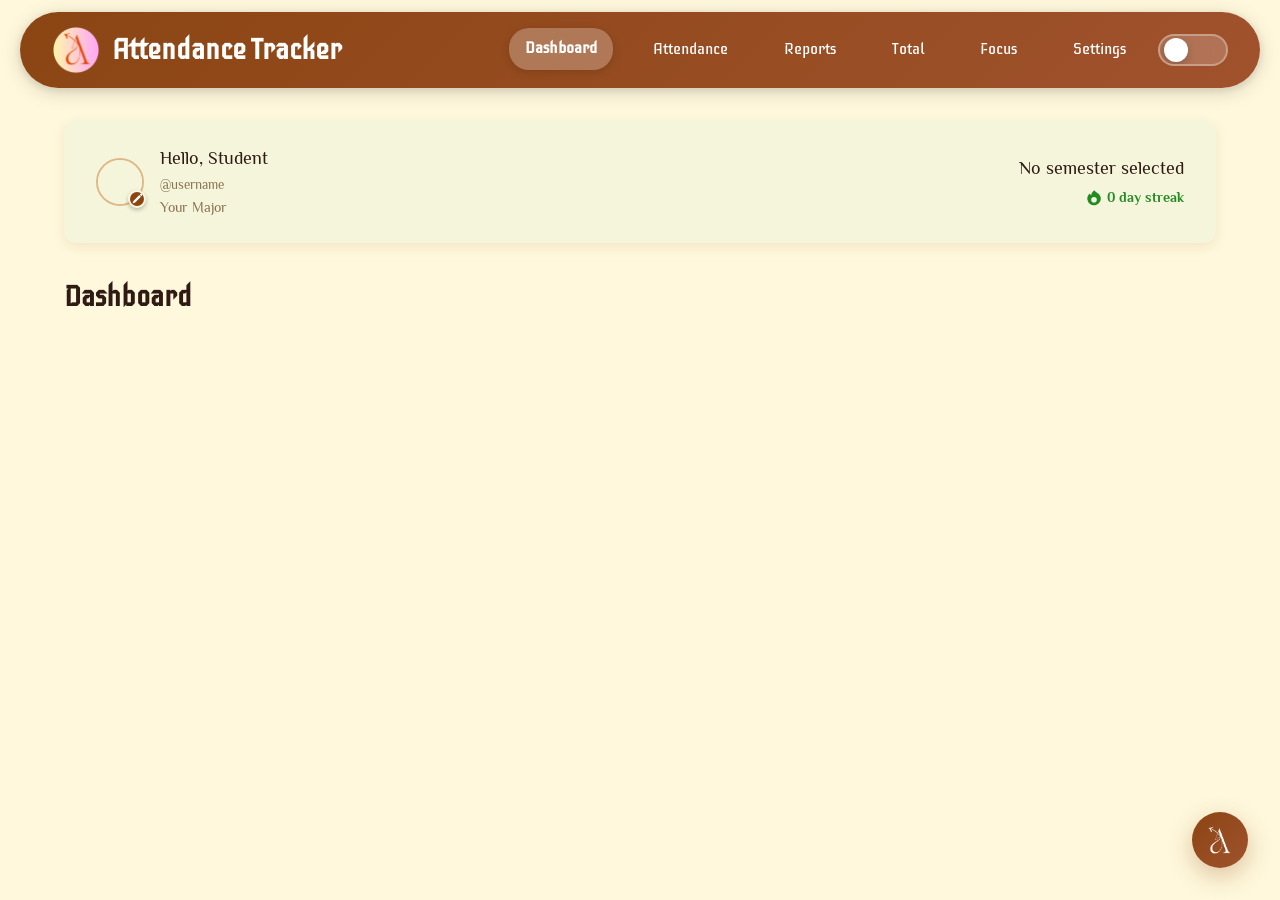
==== commit 27c6b3c9: "Add files via upload" ====
--- a/index.html
+++ b/index.html
@@ -279,10 +279,19 @@
             </div>
             <div class="modal-body">
                 <input type="hidden" id="semester-modal-id">
-                <div class="form-group">
-                    <label for="semester-modal-name">Semester Name</label>
-                    <input type="text" id="semester-modal-name" class="form-input"
-                        placeholder="e.g., Year 1, Semester I" autocomplete="off">
+                <div class="form-row" style="display: flex; gap: 1rem;">
+                    <div class="form-group" style="flex: 1;">
+                        <label for="semester-year-input">Year</label>
+                        <input type="text" id="semester-year-input" class="form-input" placeholder="e.g., 1, 2, 3..."
+                            inputmode="numeric" pattern="[0-9]*" autocomplete="off"
+                            oninput="this.value = this.value.replace(/[^0-9]/g, '')">
+                    </div>
+                    <div class="form-group" style="flex: 1;">
+                        <label for="semester-term-input">Term / Semester</label>
+                        <input type="text" id="semester-term-input" class="form-input" placeholder="1-4"
+                            inputmode="numeric" pattern="[1-4]" autocomplete="off"
+                            oninput="this.value = this.value.replace(/[^1-4]/g, '').slice(0, 1)">
+                    </div>
                 </div>
                 <div class="form-group">
                     <label>Start Date</label>
@@ -722,8 +731,9 @@
     </div>
 
     <!-- External libraries -->
-    <script src="https://cdn.sheetjs.com/xlsx-0.20.1/package/dist/xlsx.full.min.js"></script>
+    <script src="https://cdn.jsdelivr.net/npm/xlsx-js-style@1.2.0/dist/xlsx.bundle.min.js"></script>
     <script src="https://cdnjs.cloudflare.com/ajax/libs/cropperjs/1.6.1/cropper.min.js"></script>
+
     <script src="assets/clickspark.js"></script>
     <script src="assets/prism-background.js"></script>
     <script src="assets/aurora-background.js"></script>
--- a/styles.css
+++ b/styles.css
@@ -221,14 +221,17 @@
 .app-header {
     background: linear-gradient(135deg, var(--primary) 0%, var(--primary-light) 100%);
     color: var(--light-text);
-    padding: 1.25rem 2.5rem;
+    padding: 0.875rem 2rem;
     display: flex;
     justify-content: space-between;
     align-items: center;
-    box-shadow: 0 2px 8px rgba(0, 0, 0, 0.1);
+    box-shadow: 0 4px 20px rgba(0, 0, 0, 0.15), 0 2px 8px rgba(0, 0, 0, 0.1);
     position: sticky;
-    top: 0;
+    top: 12px;
     z-index: 1100;
+    margin: 12px 20px 0 20px;
+    border-radius: 50px;
+    backdrop-filter: blur(10px);
 }
 
 .app-header h1 {
@@ -266,6 +269,36 @@
     transition: all 0.3s cubic-bezier(0.4, 0, 0.2, 1);
     position: relative;
     overflow: hidden;
+}
+
+.nav-badge {
+    position: absolute;
+    top: 6px;
+    right: 6px;
+    background-color: var(--red);
+    color: white;
+    font-size: 0.65rem;
+    font-weight: 700;
+    min-width: 16px;
+    height: 16px;
+    border-radius: 50%;
+    display: flex;
+    align-items: center;
+    justify-content: center;
+    box-shadow: 0 1px 3px rgba(0, 0, 0, 0.3);
+    z-index: 10;
+    animation: popIn 0.3s cubic-bezier(0.175, 0.885, 0.32, 1.275);
+    line-height: 1;
+}
+
+@keyframes popIn {
+    0% {
+        transform: scale(0);
+    }
+
+    to {
+        transform: scale(1);
+    }
 }
 
 .nav-link::before {
@@ -741,6 +774,17 @@
     color: var(--dark-text);
 }
 
+
+
+/* ============================================
+   DASHBOARD STYLES
+   ============================================ */
+.dashboard-grid {
+    display: flex;
+    flex-direction: column;
+    gap: 2rem;
+}
+
 /* ============================================
    SLIDESHOW STYLES
    ============================================ */
@@ -762,11 +806,13 @@
 .slideshow-track {
     display: flex;
     transition: transform 0.5s ease-in-out;
-    width: 500%; /* 5 slides * 100% */
+    width: 700%;
+    /* 7 slides * 100% */
 }
 
 .slide {
-    width: 20%; /* 100% / 5 slides */
+    width: 14.2857%;
+    /* 100% / 7 slides */
     flex-shrink: 0;
     position: relative;
     aspect-ratio: 3/1;
@@ -797,120 +843,46 @@
     text-shadow: 0 2px 4px rgba(0, 0, 0, 0.5);
 }
 
-.slideshow-dots { position: absolute; bottom: 15px; left: 50%; transform: translateX(-50%); display: flex; justify-content: center; gap: 8px; z-index: 10; }
-
-.dot { width: 8px; height: 8px; border-radius: 50%; background: rgba(255, 255, 255, 0.5); cursor: pointer; transition: var(--transition); border: 1px solid rgba(255, 255, 255, 0.8); }
-
-.dot.active { background: rgba(255, 255, 255, 0.9); transform: scale(1.2); }
-
-.dot:hover { background: rgba(255, 255, 255, 0.7); transform: scale(1.1); }
+.slideshow-dots {
+    position: absolute;
+    bottom: 15px;
+    left: 50%;
+    transform: translateX(-50%);
+    display: flex;
+    justify-content: center;
+    gap: 8px;
+    z-index: 10;
+}
+
+.dot {
+    width: 8px;
+    height: 8px;
+    border-radius: 50%;
+    background: rgba(255, 255, 255, 0.5);
+    cursor: pointer;
+    transition: var(--transition);
+    border: 1px solid rgba(255, 255, 255, 0.8);
+}
+
+.dot.active {
+    background: rgba(255, 255, 255, 0.9);
+    transform: scale(1.2);
+}
+
+.dot:hover {
+    background: rgba(255, 255, 255, 0.7);
+    transform: scale(1.1);
+}
 
 @media (max-width: 768px) {
-    .slideshow-container {
-        margin: 0 -0.75rem;
-        border-radius: 0;
-    }
-    
     .slide {
-        aspect-ratio: 2/1;
-    }
-    
+        aspect-ratio: 3/1;
+    }
+
     .slide-title {
         font-size: 1.2rem;
     }
-    
-    .slide-overlay {
-        padding: 1.5rem 1rem 1rem;
-    }
-}
-
-/* ============================================
-   DASHBOARD STYLES
-   ============================================ */
-.dashboard-grid {
-    display: flex;
-    flex-direction: column;
-    gap: 2rem;
-}
-
-/* ============================================
-   SLIDESHOW STYLES
-   ============================================ */
-.slideshow-section {
-    margin-bottom: 2rem;
-}
-
-.slideshow-container {
-    position: relative;
-    width: 100%;
-    max-width: 800px;
-    margin: 0 auto;
-    border-radius: var(--border-radius);
-    overflow: hidden;
-    box-shadow: var(--shadow);
-    background: var(--light-grey);
-}
-
-.slideshow-track {
-    display: flex;
-    transition: transform 0.5s ease-in-out;
-    width: 500%; /* 5 slides * 100% */
-}
-
-.slide {
-    width: 20%; /* 100% / 5 slides */
-    flex-shrink: 0;
-    position: relative;
-    aspect-ratio: 3/1;
-    background: var(--light-grey);
-}
-
-.slide img {
-    width: 100%;
-    height: 100%;
-    object-fit: cover;
-    display: block;
-}
-
-.slide-overlay {
-    position: absolute;
-    bottom: 0;
-    left: 0;
-    right: 0;
-    background: linear-gradient(transparent, rgba(0, 0, 0, 0.7));
-    color: white;
-    padding: 2rem 1.5rem 1.5rem;
-    text-align: center;
-}
-
-.slide-title {
-    font-size: 1.5rem;
-    font-weight: 600;
-    text-shadow: 0 2px 4px rgba(0, 0, 0, 0.5);
-}
-
-.slideshow-dots { position: absolute; bottom: 15px; left: 50%; transform: translateX(-50%); display: flex; justify-content: center; gap: 8px; z-index: 10; }
-
-.dot { width: 8px; height: 8px; border-radius: 50%; background: rgba(255, 255, 255, 0.5); cursor: pointer; transition: var(--transition); border: 1px solid rgba(255, 255, 255, 0.8); }
-
-.dot.active { background: rgba(255, 255, 255, 0.9); transform: scale(1.2); }
-
-.dot:hover { background: rgba(255, 255, 255, 0.7); transform: scale(1.1); }
-
-@media (max-width: 768px) {
-    .slideshow-container {
-        margin: 0 -0.75rem;
-        border-radius: 0;
-    }
-    
-    .slide {
-        aspect-ratio: 2/1;
-    }
-    
-    .slide-title {
-        font-size: 1.2rem;
-    }
-    
+
     .slide-overlay {
         padding: 1.5rem 1rem 1rem;
     }
@@ -1080,6 +1052,34 @@
 
 .subject-item.status-pending .subject-status-indicator {
     background: var(--grey-text);
+}
+
+/* Today's Classes Contrast Fix */
+.subject-item.status-present {
+    background-color: var(--green) !important;
+    border: 1px solid var(--green);
+}
+
+.subject-item.status-present .subject-name,
+.subject-item.status-present .subject-status {
+    color: white;
+    font-weight: 600;
+}
+
+.subject-item.status-present .subject-status-indicator {
+    background-color: white;
+    box-shadow: 0 0 0 2px rgba(255, 255, 255, 0.3);
+}
+
+/* Dark Mode Overrides for Lime Green background */
+[data-theme="dark"] .subject-item.status-present .subject-name,
+[data-theme="dark"] .subject-item.status-present .subject-status {
+    color: #003300;
+    /* Dark green text for better contrast on lime green */
+}
+
+[data-theme="dark"] .subject-item.status-present .subject-status-indicator {
+    background-color: #003300;
 }
 
 .subject-name {
@@ -1452,7 +1452,14 @@
 }
 
 .bulk-btn-icon {
-    font-size: 1rem;
+    display: flex;
+    align-items: center;
+    justify-content: center;
+}
+
+.bulk-btn-icon svg {
+    width: 1.1rem;
+    height: 1.1rem;
 }
 
 /* ============================================
@@ -2320,19 +2327,35 @@
     margin-bottom: 1.5rem;
     border-bottom: 2px solid var(--border-color);
     padding-bottom: 1rem;
+    transition: border-color var(--transition);
 }
 
 .settings-header.collapsible {
     cursor: pointer;
     user-select: none;
-    transition: var(--transition);
-}
+    /* Move layout properties here from :hover to prevent jumping */
+    /* Reduced bottom margin and padding to fix "hollow" look */
+    margin: 0 -1rem 0.5rem -1rem;
+    padding: 0.75rem 1rem;
+    border-radius: 12px;
+    border-bottom: 2px solid transparent;
+    /* Hide default border, let it be handled by section or specific spacing */
+    transition: all 0.3s cubic-bezier(0.4, 0, 0.2, 1);
+
+    /* Ensure vertically centered */
+    display: flex;
+    align-items: center;
+    justify-content: space-between;
+}
+
+/* Restore the separator line visually if needed, or rely on spacing. 
+   Given the previous design had border-bottom, let's keep it subtle or handle it via margin.
+   Actually, let's keep the visual 'row' feel without the jarring layout shift. */
 
 .settings-header.collapsible:hover {
-    background: rgba(0, 0, 0, 0.02);
-    margin: 0 -1rem;
-    padding: 0.5rem 1rem 1rem 1rem;
-    border-radius: 8px;
+    background: rgba(0, 0, 0, 0.03);
+    /* No margin/padding changes here! */
+    transform: translateY(-1px);
 }
 
 .settings-header h3 {
@@ -2343,7 +2366,8 @@
 .collapse-icon {
     width: 20px;
     height: 20px;
-    transition: transform 0.3s ease;
+    transition: transform 0.4s cubic-bezier(0.34, 1.56, 0.64, 1);
+    /* Bouncy spring effect */
     color: var(--grey-text);
 }
 
@@ -2352,7 +2376,7 @@
 }
 
 .settings-content {
-    transition: max-height 0.3s ease, opacity 0.3s ease;
+    transition: max-height 0.4s cubic-bezier(0.4, 0, 0.2, 1), opacity 0.3s ease;
     overflow: hidden;
     max-height: 2000px;
 }
@@ -2371,15 +2395,20 @@
     justify-content: space-between;
     align-items: center;
     padding: 1rem 1.25rem;
-    border-radius: 8px;
+    border-radius: 12px;
+    /* Slightly rounder */
     background-color: var(--bg-color);
     margin-bottom: 0.75rem;
-    transition: var(--transition);
+    transition: all 0.3s cubic-bezier(0.4, 0, 0.2, 1);
+    border: 1px solid transparent;
+    /* Prevent border jump if added later */
 }
 
 .settings-list-item:hover {
-    transform: translateX(4px);
-    box-shadow: 0 2px 8px rgba(0, 0, 0, 0.1);
+    transform: translateY(-2px);
+    /* Premium lift effect */
+    box-shadow: 0 8px 20px rgba(0, 0, 0, 0.06);
+    border-color: rgba(0, 0, 0, 0.05);
 }
 
 .btn-group {
@@ -3711,13 +3740,16 @@
 /* TABLET & MOBILE (Up to 768px) */
 @media (max-width: 768px) {
     .app-header {
-        padding: 0.75rem 1rem;
+        padding: 0.625rem 1rem;
         flex-direction: row !important;
         /* FORCE SINGLE LINE */
         justify-content: space-between;
         align-items: center;
         height: auto;
         gap: 0.5rem;
+        margin: 8px 12px 0 12px;
+        top: 8px;
+        border-radius: 40px;
     }
 
     .app-header>div:first-child {
@@ -4626,3 +4658,21 @@
     text-decoration: underline;
 }
 
+/* Fix excessive gap in Auth Modal */
+#auth-modal .modal-header {
+    border-bottom: none;
+    padding-bottom: 0.5rem;
+}
+
+#auth-modal .modal-body {
+    padding-top: 0.5rem;
+}
+
+/* Fix gap between password and sign in button */
+#signin-form .form-group:last-of-type {
+    margin-bottom: 0.25rem;
+}
+
+#signin-btn {
+    margin-top: 0.5rem !important;
+}
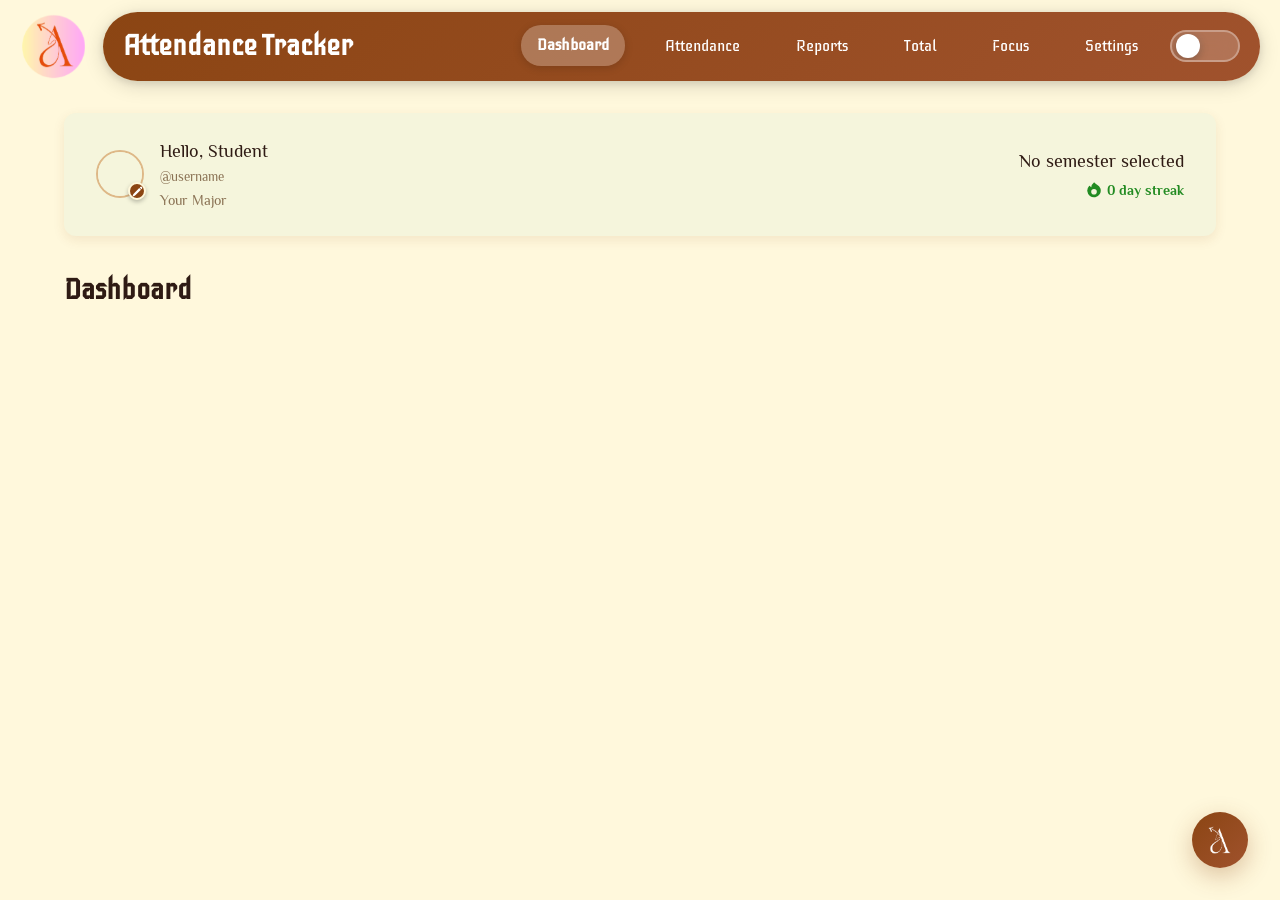
==== commit 2d470781: "Add files via upload" ====
--- a/index.html
+++ b/index.html
@@ -33,46 +33,48 @@
 
 <body>
 
-    <header class="app-header">
-        <div style="display: flex; align-items: center; gap: 0.75rem;">
-            <img src="assets/favicon.png" alt="Attendance Tracker Logo" style="width: 48px; height: 48px;">
-            <h1>Attendance Tracker</h1>
-        </div>
-        <div style="display: flex; align-items: center; gap: 1rem;">
-            <button class="mobile-menu-toggle" id="mobile-menu-toggle" aria-label="Toggle navigation menu"
-                aria-expanded="false">
-                <svg id="menu-icon" xmlns="http://www.w3.org/2000/svg" fill="none" viewBox="0 0 24 24" stroke-width="2"
-                    stroke="currentColor" aria-hidden="true">
-                    <path stroke-linecap="round" stroke-linejoin="round"
-                        d="M3.75 6.75h16.5M3.75 12h16.5m-16.5 5.25h16.5" />
-                </svg>
-                <svg id="close-icon" xmlns="http://www.w3.org/2000/svg" fill="none" viewBox="0 0 24 24" stroke-width="2"
-                    stroke="currentColor" style="display: none;" aria-hidden="true">
-                    <path stroke-linecap="round" stroke-linejoin="round" d="M6 18L18 6M6 6l12 12" />
-                </svg>
-            </button>
-            <nav class="app-nav">
-                <a href="#" class="nav-link active" data-page="Dashboard">Dashboard</a>
-                <a href="#" class="nav-link" data-page="Home">Attendance</a>
-                <a href="#" class="nav-link" data-page="WeeklyReport">Reports</a>
-                <a href="#" class="nav-link" data-page="Total">Total</a>
-                <a href="#" class="nav-link" data-page="Focus">Focus</a>
-                <a href="#" class="nav-link" data-page="Settings">Settings</a>
-            </nav>
-            <button class="theme-toggle" id="theme-toggle" title="Toggle dark mode" aria-label="Toggle dark mode">
-                <svg id="sun-icon" xmlns="http://www.w3.org/2000/svg" fill="none" viewBox="0 0 24 24" stroke-width="2"
-                    stroke="currentColor" aria-hidden="true">
-                    <path stroke-linecap="round" stroke-linejoin="round"
-                        d="M12 3v2.25m6.364.386l-1.591 1.591M21 12h-2.25m-.386 6.364l-1.591-1.591M12 18.75V21m-4.773-4.227l-1.591 1.591M5.25 12H3m4.227-4.773L5.636 5.636M15.75 12a3.75 3.75 0 11-7.5 0 3.75 3.75 0 017.5 0z" />
-                </svg>
-                <svg id="moon-icon" xmlns="http://www.w3.org/2000/svg" fill="none" viewBox="0 0 24 24" stroke-width="2"
-                    stroke="currentColor" style="display: none;" aria-hidden="true">
-                    <path stroke-linecap="round" stroke-linejoin="round"
-                        d="M21.752 15.002A9.718 9.718 0 0118 15.75c-5.385 0-9.75-4.365-9.75-9.75 0-1.33.266-2.597.748-3.752A9.753 9.753 0 003 11.25C3 16.635 7.365 21 12.75 21a9.753 9.753 0 009.002-5.998z" />
-                </svg>
-            </button>
-        </div>
-    </header>
+    <div class="header-wrapper">
+        <a href="index.html" class="header-logo-circle" aria-label="Attendance Tracker Home">
+            <img src="assets/favicon.png" alt="Attendance Tracker Logo">
+        </a>
+        <header class="app-header">
+            <h1 class="header-title">Attendance Tracker</h1>
+            <div style="display: flex; align-items: center; gap: 1rem;">
+                <button class="mobile-menu-toggle" id="mobile-menu-toggle" aria-label="Toggle navigation menu"
+                    aria-expanded="false">
+                    <svg id="menu-icon" xmlns="http://www.w3.org/2000/svg" fill="none" viewBox="0 0 24 24"
+                        stroke-width="2" stroke="currentColor" aria-hidden="true">
+                        <path stroke-linecap="round" stroke-linejoin="round"
+                            d="M3.75 6.75h16.5M3.75 12h16.5m-16.5 5.25h16.5" />
+                    </svg>
+                    <svg id="close-icon" xmlns="http://www.w3.org/2000/svg" fill="none" viewBox="0 0 24 24"
+                        stroke-width="2" stroke="currentColor" style="display: none;" aria-hidden="true">
+                        <path stroke-linecap="round" stroke-linejoin="round" d="M6 18L18 6M6 6l12 12" />
+                    </svg>
+                </button>
+                <nav class="app-nav">
+                    <a href="#" class="nav-link active" data-page="Dashboard">Dashboard</a>
+                    <a href="#" class="nav-link" data-page="Home">Attendance</a>
+                    <a href="#" class="nav-link" data-page="WeeklyReport">Reports</a>
+                    <a href="#" class="nav-link" data-page="Total">Total</a>
+                    <a href="#" class="nav-link" data-page="Focus">Focus</a>
+                    <a href="#" class="nav-link" data-page="Settings">Settings</a>
+                </nav>
+                <button class="theme-toggle" id="theme-toggle" title="Toggle dark mode" aria-label="Toggle dark mode">
+                    <svg id="sun-icon" xmlns="http://www.w3.org/2000/svg" fill="none" viewBox="0 0 24 24"
+                        stroke-width="2" stroke="currentColor" aria-hidden="true">
+                        <path stroke-linecap="round" stroke-linejoin="round"
+                            d="M12 3v2.25m6.364.386l-1.591 1.591M21 12h-2.25m-.386 6.364l-1.591-1.591M12 18.75V21m-4.773-4.227l-1.591 1.591M5.25 12H3m4.227-4.773L5.636 5.636M15.75 12a3.75 3.75 0 11-7.5 0 3.75 3.75 0 017.5 0z" />
+                    </svg>
+                    <svg id="moon-icon" xmlns="http://www.w3.org/2000/svg" fill="none" viewBox="0 0 24 24"
+                        stroke-width="2" stroke="currentColor" style="display: none;" aria-hidden="true">
+                        <path stroke-linecap="round" stroke-linejoin="round"
+                            d="M21.752 15.002A9.718 9.718 0 0118 15.75c-5.385 0-9.75-4.365-9.75-9.75 0-1.33.266-2.597.748-3.752A9.753 9.753 0 003 11.25C3 16.635 7.365 21 12.75 21a9.753 9.753 0 009.002-5.998z" />
+                    </svg>
+                </button>
+            </div>
+        </header>
+    </div>
 
     <div class="mobile-nav-overlay" id="mobile-nav-overlay"></div>
 
--- a/styles.css
+++ b/styles.css
@@ -218,20 +218,69 @@
 /* ============================================
    HEADER & NAVIGATION
    ============================================ */
+.header-wrapper {
+    display: flex;
+    align-items: center;
+    gap: 1rem;
+    margin: 12px 20px 0 20px;
+    position: sticky;
+    top: 12px;
+    z-index: 1100;
+}
+
+.header-logo-circle {
+    width: 67px;
+    height: 67px;
+    min-width: 67px;
+    border-radius: 50%;
+    background: transparent;
+    display: flex;
+    align-items: center;
+    justify-content: center;
+    transition: var(--transition);
+    text-decoration: none;
+    flex-shrink: 0;
+}
+
+.header-logo-circle:hover {
+    box-shadow: 0 6px 24px rgba(0, 0, 0, 0.25);
+}
+
+.header-logo-circle img {
+    width: 67px;
+    height: 67px;
+    object-fit: contain;
+}
+
 .app-header {
     background: linear-gradient(135deg, var(--primary) 0%, var(--primary-light) 100%);
     color: var(--light-text);
-    padding: 0.875rem 2rem;
+    padding: 0.75rem 1.25rem;
     display: flex;
     justify-content: space-between;
     align-items: center;
     box-shadow: 0 4px 20px rgba(0, 0, 0, 0.15), 0 2px 8px rgba(0, 0, 0, 0.1);
-    position: sticky;
-    top: 12px;
-    z-index: 1100;
-    margin: 12px 20px 0 20px;
     border-radius: 50px;
     backdrop-filter: blur(10px);
+    flex: 1;
+    min-height: 52px;
+    box-sizing: border-box;
+}
+
+.header-title {
+    font-size: 1.75rem;
+    font-weight: 600;
+    margin: 0;
+    font-family: 'Iceberg', serif !important;
+}
+
+.header-logo {
+    display: flex;
+    align-items: center;
+    gap: 0.75rem;
+    text-decoration: none !important;
+    color: inherit !important;
+    cursor: pointer;
 }
 
 .app-header h1 {
@@ -1700,6 +1749,159 @@
 @keyframes spin {
     to {
         transform: rotate(360deg);
+    }
+}
+
+/* ============================================
+   TOTAL PAGE - SUBJECT CARDS (Header-like Style)
+   ============================================ */
+
+/* Header labels for PRS/ABS/PER/LAT */
+.total-header-labels {
+    display: flex;
+    padding: 0 0.5rem;
+    margin-bottom: 0.5rem;
+    font-size: 0.75rem;
+    color: var(--grey-text);
+    font-weight: 600;
+    text-transform: uppercase;
+    letter-spacing: 0.5px;
+}
+
+.total-header-spacer {
+    flex: 1;
+}
+
+.total-header-counts {
+    display: flex;
+    gap: 0.5rem;
+}
+
+.total-header-label {
+    width: 67px;
+    text-align: center;
+}
+
+.total-subject-wrapper {
+    display: flex;
+    align-items: center;
+    gap: 0.5rem;
+    margin-bottom: 1rem;
+    animation: fadeInUp 0.4s ease forwards;
+}
+
+.total-subject-bar {
+    flex: 1;
+    background: linear-gradient(135deg, var(--primary) 0%, var(--primary-light) 100%);
+    color: var(--light-text);
+    padding: 0.75rem 1.25rem;
+    border-radius: 50px;
+    box-shadow: 0 4px 20px rgba(0, 0, 0, 0.15), 0 2px 8px rgba(0, 0, 0, 0.1);
+    backdrop-filter: blur(10px);
+    display: flex;
+    align-items: center;
+    min-height: 67px;
+    box-sizing: border-box;
+}
+
+.total-subject-bar .subject-info-detailed {
+    display: flex;
+    flex-direction: column;
+    gap: 0.25rem;
+}
+
+.total-subject-bar .subject-header {
+    display: flex;
+    align-items: center;
+    gap: 0.75rem;
+    flex-wrap: wrap;
+}
+
+.total-subject-bar .subject-name-large {
+    font-size: 1.1rem;
+    font-weight: 700;
+    color: var(--light-text);
+}
+
+.total-subject-bar .subject-day-badge {
+    background: rgba(255, 255, 255, 0.25);
+    color: var(--light-text);
+    padding: 0.2rem 0.6rem;
+    border-radius: 12px;
+    font-size: 0.75rem;
+    font-weight: 600;
+}
+
+.total-subject-bar .subject-status-row {
+    display: flex;
+    align-items: center;
+    gap: 1rem;
+    font-size: 0.9rem;
+}
+
+.total-subject-bar .subject-warning {
+    opacity: 0.9;
+}
+
+.total-subject-bar .subject-percentage {
+    font-weight: 600;
+}
+
+.total-count-circles {
+    display: flex;
+    gap: 0.5rem;
+}
+
+.count-circle {
+    width: 67px;
+    height: 67px;
+    border-radius: 50%;
+    display: flex;
+    align-items: center;
+    justify-content: center;
+    font-weight: 700;
+    font-size: 1.25rem;
+    color: var(--light-text);
+    box-shadow: 0 4px 15px rgba(0, 0, 0, 0.2);
+    transition: var(--transition);
+}
+
+.count-circle:hover {
+    box-shadow: 0 6px 20px rgba(0, 0, 0, 0.3);
+}
+
+.count-circle.count-green {
+    background: linear-gradient(135deg, var(--green) 0%, var(--green-dark) 100%);
+}
+
+.count-circle.count-red {
+    background: linear-gradient(135deg, var(--red) 0%, var(--red-dark) 100%);
+}
+
+.count-circle.count-blue {
+    background: linear-gradient(135deg, var(--blue-accent) 0%, var(--blue-accent-dark) 100%);
+}
+
+.count-circle.count-yellow {
+    background: linear-gradient(135deg, var(--yellow) 0%, var(--yellow-dark) 100%);
+    color: var(--dark-text);
+}
+
+/* Mobile responsive */
+@media (max-width: 768px) {
+    .total-subject-wrapper {
+        flex-direction: column;
+        align-items: stretch;
+    }
+
+    .total-count-circles {
+        justify-content: center;
+    }
+
+    .count-circle {
+        width: 56px;
+        height: 56px;
+        font-size: 1.1rem;
     }
 }
 
@@ -2314,10 +2516,14 @@
    ============================================ */
 .settings-section {
     background-color: var(--light-grey);
-    padding: 2rem;
+    padding: 1.5rem;
     border-radius: var(--border-radius);
-    margin-bottom: 2rem;
+    margin-bottom: 1.5rem;
     box-shadow: var(--shadow);
+}
+
+.settings-section:has(.settings-header.collapsible.collapsed) {
+    padding: 1rem 1.5rem;
 }
 
 .settings-header {
@@ -2336,7 +2542,7 @@
     /* Move layout properties here from :hover to prevent jumping */
     /* Reduced bottom margin and padding to fix "hollow" look */
     margin: 0 -1rem 0.5rem -1rem;
-    padding: 0.75rem 1rem;
+    padding: 0.5rem 1rem;
     border-radius: 12px;
     border-bottom: 2px solid transparent;
     /* Hide default border, let it be handled by section or specific spacing */
@@ -2346,6 +2552,11 @@
     display: flex;
     align-items: center;
     justify-content: space-between;
+}
+
+.settings-header.collapsible.collapsed {
+    padding: 0.4rem 1rem;
+    margin-bottom: 0;
 }
 
 /* Restore the separator line visually if needed, or rely on spacing. 
